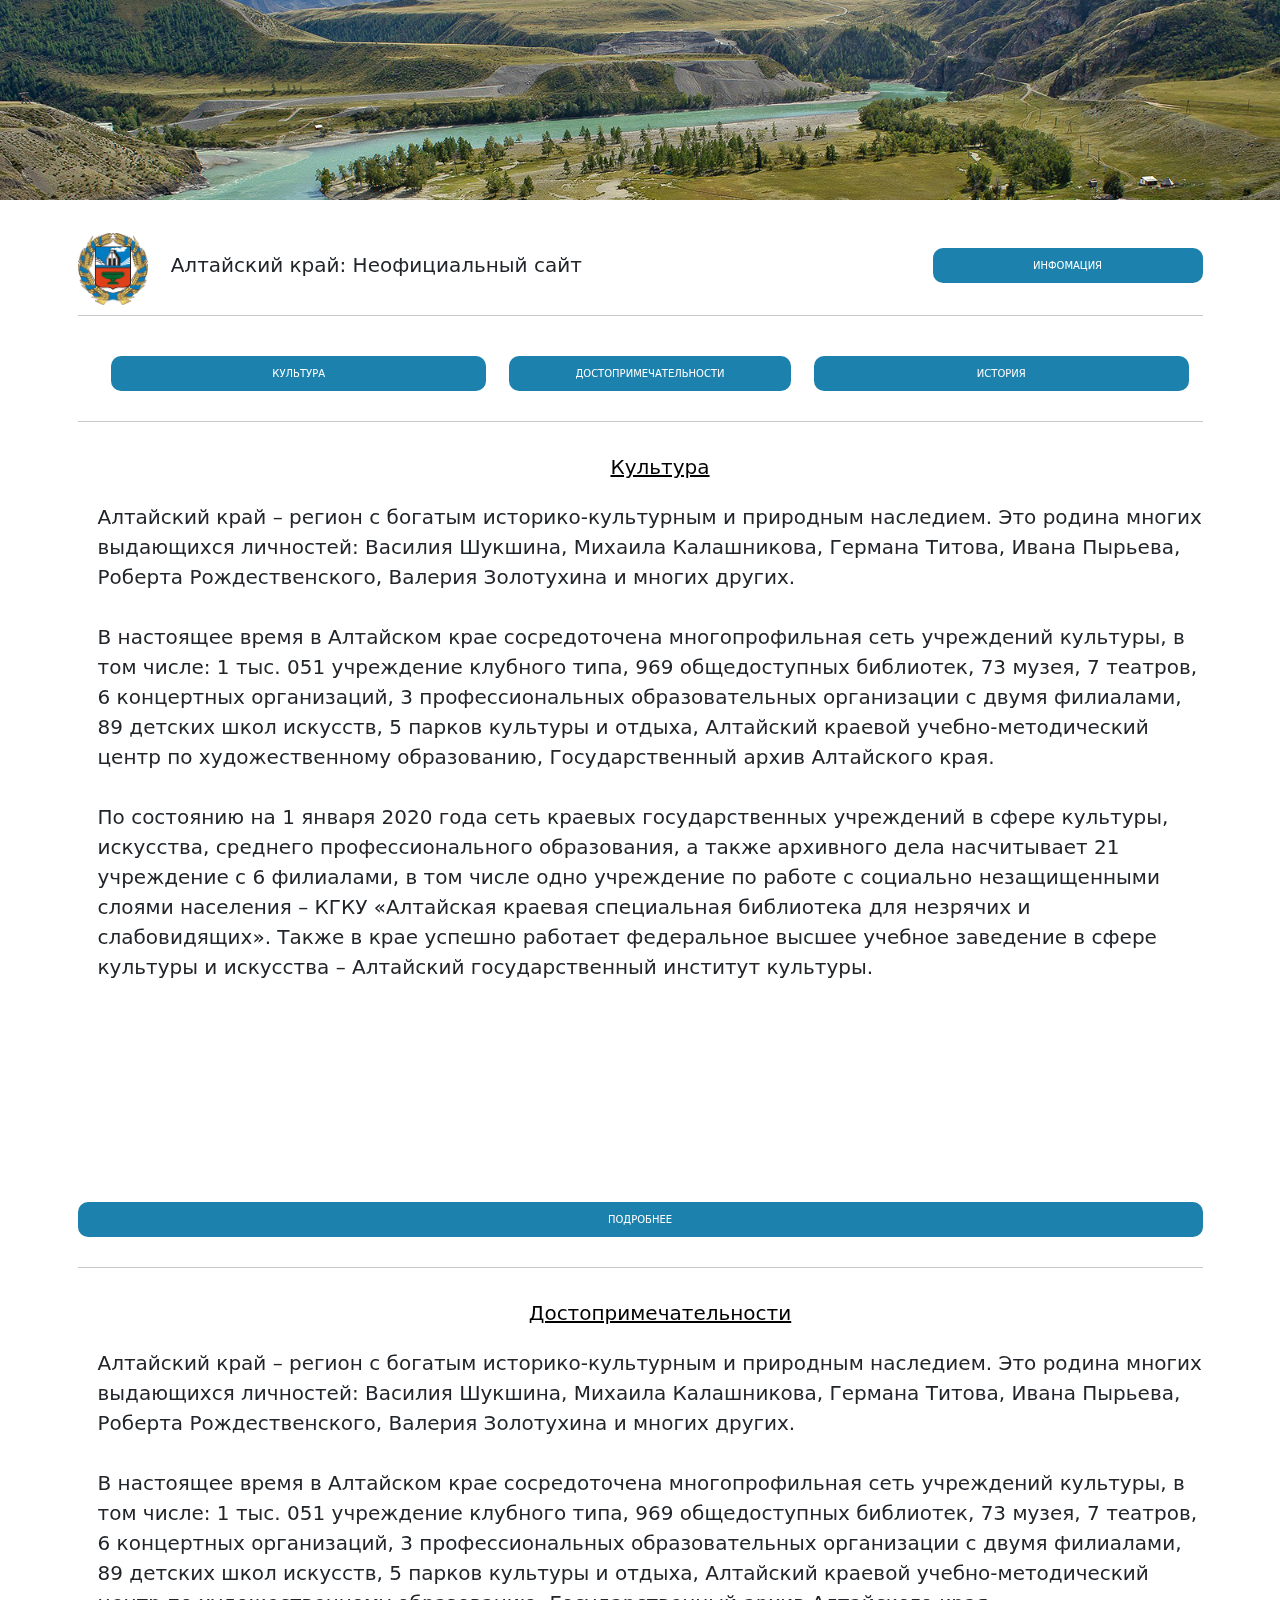
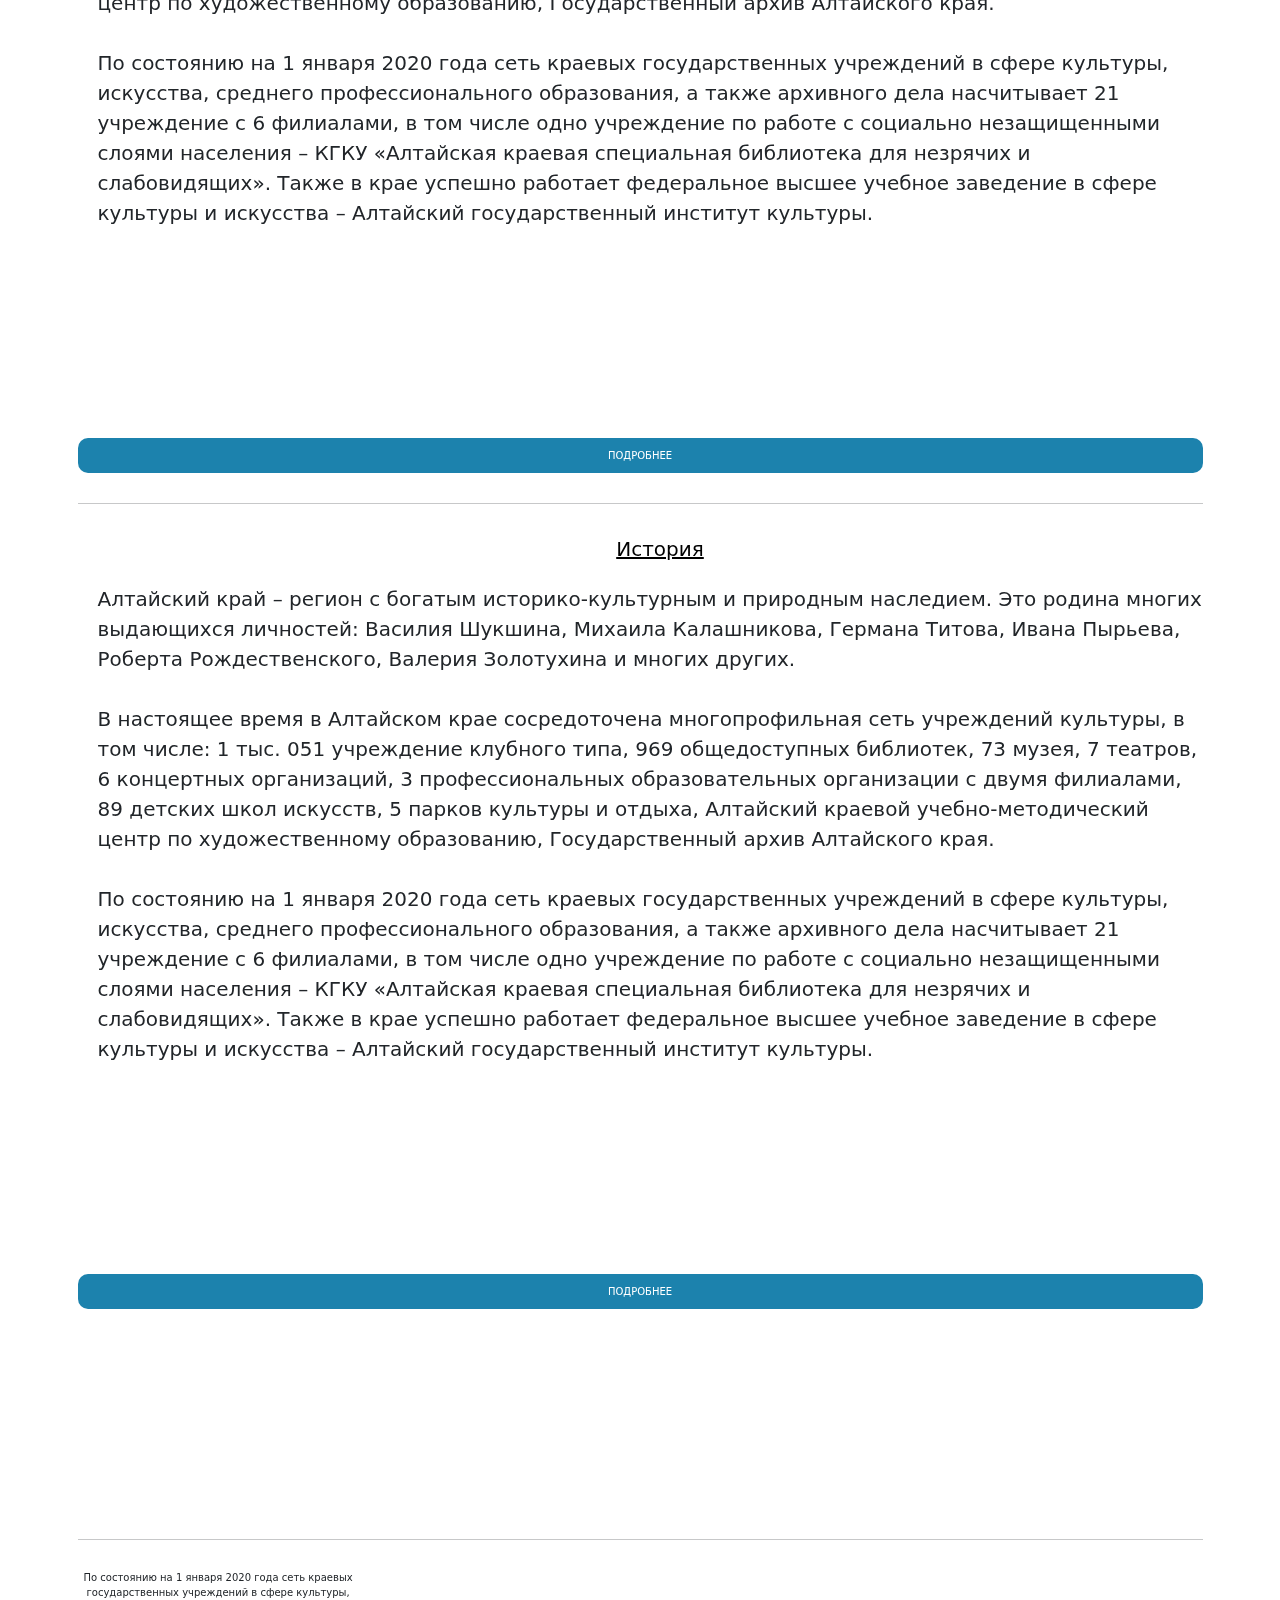
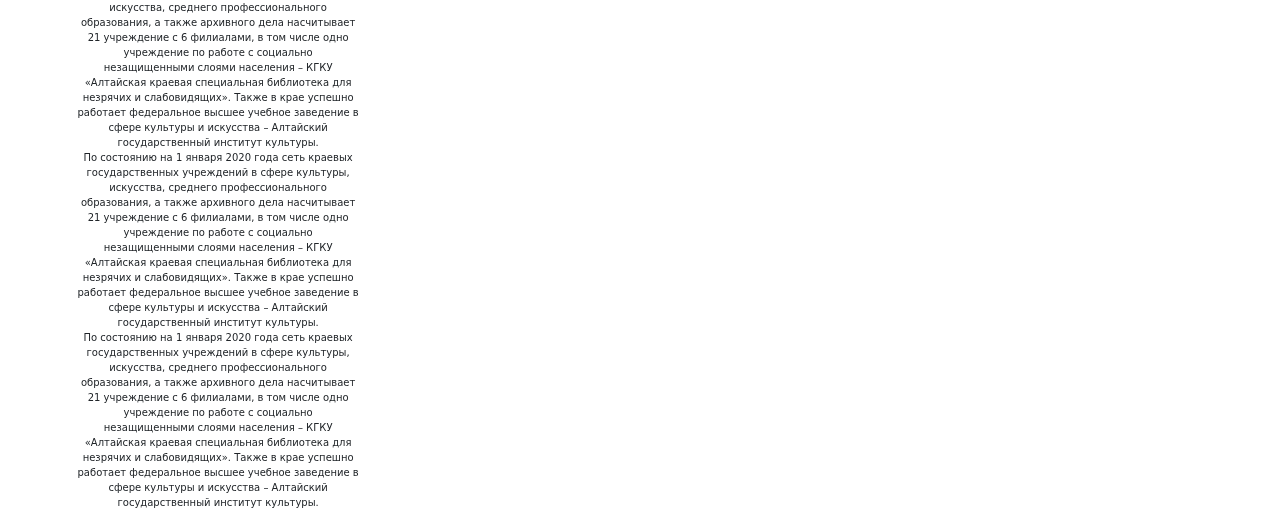
==== src/index.html @ 2a6bcca7 "first" ====
<!DOCTYPE html>
<html lang="en">
<head>
	<meta charset="UTF-8">
	<title>kovalenko-k</title>
	<link rel="stylesheet" href="css/bootstrap.css">
	<link rel="stylesheet" href="css/main.css">
	<script src="https://ajax.googleapis.com/ajax/libs/jquery/1.12.4/jquery.min.js"></script>
	<script src="js/parallax.min.js"></script>
</head>
<body>
	
	<section id="title" class="parallax-window ignore" data-parallax="scroll" data-image-src="img/sh.jpg"></section>
	<!-- <img id="title" class="ignore" src="img/sh.jpg" alt=""> -->
	<main>
		<div class="container" >
				<div class="header">
					<div class="row">
						<div class="col-md-9">
								<img class="logo" src="img/logo-a.png" alt="logo-a">
								<div class="text-title"> Алтайский край: Неофициальный сайт</div>
						</div>
						
						<div class="col-md-3">
							<div class="wrap">
								<div class="wrap-block">
									<a href="#inf"  class="btn button">
										Инфомация
									</a>
								</div>
							</div>
						</div>

					</div>
					<hr class="mrt1">
					<div class="first-block-btns">
						<div class="row">
							<div class="mrt2 text-center col-lg-12">
								<a href="#part1" class="btn button-block col-lg-4">Культура</a>
								<a href="#part2" class="btn button-block col-lg-3">Достопримечательности </a>
								<a href="#part3" class="btn button-block col-lg-4">История</a>
							</div>
						</div>
					</div>
					<hr class="mrt2">
					<div class="kultura">
						<a class="text-title text-center col-lg-12 link" id="part1">Культура</a>
						<div class="text-title">
							Алтайский край – регион с богатым историко-культурным и природным наследием. Это родина многих выдающихся личностей: Василия Шукшина, Михаила Калашникова, Германа Титова, Ивана Пырьева, Роберта Рождественского, Валерия Золотухина и многих других. <br><br>

							В настоящее время в Алтайском крае сосредоточена многопрофильная сеть учреждений культуры, в том числе: 1 тыс. 051 учреждение клубного типа, 969 общедоступных библиотек, 73 музея, 7 театров, 6 концертных организаций, 3 профессиональных образовательных организации с двумя филиалами, 89 детских школ искусств, 5 парков культуры и отдыха, Алтайский краевой учебно-методический центр по художественному образованию, Государственный архив Алтайского края.<br><br>

							По состоянию на 1 января 2020 года сеть краевых государственных учреждений в сфере культуры, искусства, среднего профессионального образования, а также архивного дела насчитывает 21 учреждение с 6 филиалами, в том числе одно учреждение по работе с социально незащищенными слоями населения – КГКУ «Алтайская краевая специальная библиотека для незрячих и слабовидящих». Также в крае успешно работает федеральное высшее учебное заведение в сфере культуры и искусства – Алтайский государственный институт культуры.
						</div>
					</div>
					<section class="mrt1 parallax-window ignore" data-parallax="scroll" data-image-src="img/kult.jpg"></section>
					<a href="#inf" class="btn button mrt1">Подробнее</a>
					<hr class="mrt2">
					<div class="kultura">
						<a href="#title" class="text-title text-center col-lg-12 link" id="part2">Достопримечательности </a>
						<div class="text-title">
							Алтайский край – регион с богатым историко-культурным и природным наследием. Это родина многих выдающихся личностей: Василия Шукшина, Михаила Калашникова, Германа Титова, Ивана Пырьева, Роберта Рождественского, Валерия Золотухина и многих других. <br><br>

							В настоящее время в Алтайском крае сосредоточена многопрофильная сеть учреждений культуры, в том числе: 1 тыс. 051 учреждение клубного типа, 969 общедоступных библиотек, 73 музея, 7 театров, 6 концертных организаций, 3 профессиональных образовательных организации с двумя филиалами, 89 детских школ искусств, 5 парков культуры и отдыха, Алтайский краевой учебно-методический центр по художественному образованию, Государственный архив Алтайского края.<br><br>

							По состоянию на 1 января 2020 года сеть краевых государственных учреждений в сфере культуры, искусства, среднего профессионального образования, а также архивного дела насчитывает 21 учреждение с 6 филиалами, в том числе одно учреждение по работе с социально незащищенными слоями населения – КГКУ «Алтайская краевая специальная библиотека для незрячих и слабовидящих». Также в крае успешно работает федеральное высшее учебное заведение в сфере культуры и искусства – Алтайский государственный институт культуры.
						</div>
					</div>
					<section class="parallax-window ignore" data-parallax="scroll" data-image-src="img/dost.jpg"></section>
					<a href="#inf" class="btn button mrt1">Подробнее</a>
					<hr class="mrt2">
					<div class="history">
						<a href="#title" class="text-title text-center col-lg-12 link" id="part3">История</a>
						<div class="text-title">
							Алтайский край – регион с богатым историко-культурным и природным наследием. Это родина многих выдающихся личностей: Василия Шукшина, Михаила Калашникова, Германа Титова, Ивана Пырьева, Роберта Рождественского, Валерия Золотухина и многих других. <br><br>

							В настоящее время в Алтайском крае сосредоточена многопрофильная сеть учреждений культуры, в том числе: 1 тыс. 051 учреждение клубного типа, 969 общедоступных библиотек, 73 музея, 7 театров, 6 концертных организаций, 3 профессиональных образовательных организации с двумя филиалами, 89 детских школ искусств, 5 парков культуры и отдыха, Алтайский краевой учебно-методический центр по художественному образованию, Государственный архив Алтайского края.<br><br>

							По состоянию на 1 января 2020 года сеть краевых государственных учреждений в сфере культуры, искусства, среднего профессионального образования, а также архивного дела насчитывает 21 учреждение с 6 филиалами, в том числе одно учреждение по работе с социально незащищенными слоями населения – КГКУ «Алтайская краевая специальная библиотека для незрячих и слабовидящих». Также в крае успешно работает федеральное высшее учебное заведение в сфере культуры и искусства – Алтайский государственный институт культуры.
						</div>
					</div>
					<section class="parallax-window ignore" data-parallax="scroll" data-image-src="img/hist.jpg"></section>
					<a href="#inf" class="btn button mrt1">Подробнее</a>
					<section class="white"></section>
					<hr class="mrt2" id="inf">

					<div class="mrt2 text-center">
						<div class="inf col-lg-3">По состоянию на 1 января 2020 года сеть краевых государственных учреждений в сфере культуры, искусства, среднего профессионального образования, а также архивного дела насчитывает 21 учреждение с 6 филиалами, в том числе одно учреждение по работе с социально незащищенными слоями населения – КГКУ «Алтайская краевая специальная библиотека для незрячих и слабовидящих». Также в крае успешно работает федеральное высшее учебное заведение в сфере культуры и искусства – Алтайский государственный институт культуры.</div>
						<div class="inf col-lg-3">По состоянию на 1 января 2020 года сеть краевых государственных учреждений в сфере культуры, искусства, среднего профессионального образования, а также архивного дела насчитывает 21 учреждение с 6 филиалами, в том числе одно учреждение по работе с социально незащищенными слоями населения – КГКУ «Алтайская краевая специальная библиотека для незрячих и слабовидящих». Также в крае успешно работает федеральное высшее учебное заведение в сфере культуры и искусства – Алтайский государственный институт культуры.</div>
						<div class="inf col-lg-3">По состоянию на 1 января 2020 года сеть краевых государственных учреждений в сфере культуры, искусства, среднего профессионального образования, а также архивного дела насчитывает 21 учреждение с 6 филиалами, в том числе одно учреждение по работе с социально незащищенными слоями населения – КГКУ «Алтайская краевая специальная библиотека для незрячих и слабовидящих». Также в крае успешно работает федеральное высшее учебное заведение в сфере культуры и искусства – Алтайский государственный институт культуры.</div>
					</div>
				</div>
		</div>

	</main>
</body>
</html>
---- src/css/main.css ----
html{font-size:10px}section{width:100vh;padding:10rem 0}main{padding:3rem 0}.header{height:7rem}.wrap{display:table;width:100%;height:7rem}.wrap-block{display:table-cell;vertical-align:middle}.mrt1{margin-top:1rem}.mrt2{margin-top:3rem}.ignore{width:100%;height:100%}.block-1{padding-top:2rem}.logo{width:7rem}.prlx{border-radius:1rem;border:none}.text-title{display:inline-block;font-size:2rem;margin-left:2rem;margin-top:2rem}.button{width:100%;font-size:1rem;background-color:#1c82ad;color:#fff;padding:1rem 3rem;border-radius:1rem;border:none;text-transform:uppercase}.button-block{margin-left:2rem;font-size:1rem;background-color:#1c82ad;color:#fff;padding:1rem 3rem;border-radius:1rem;border:none;text-transform:uppercase}.link{color:#000}
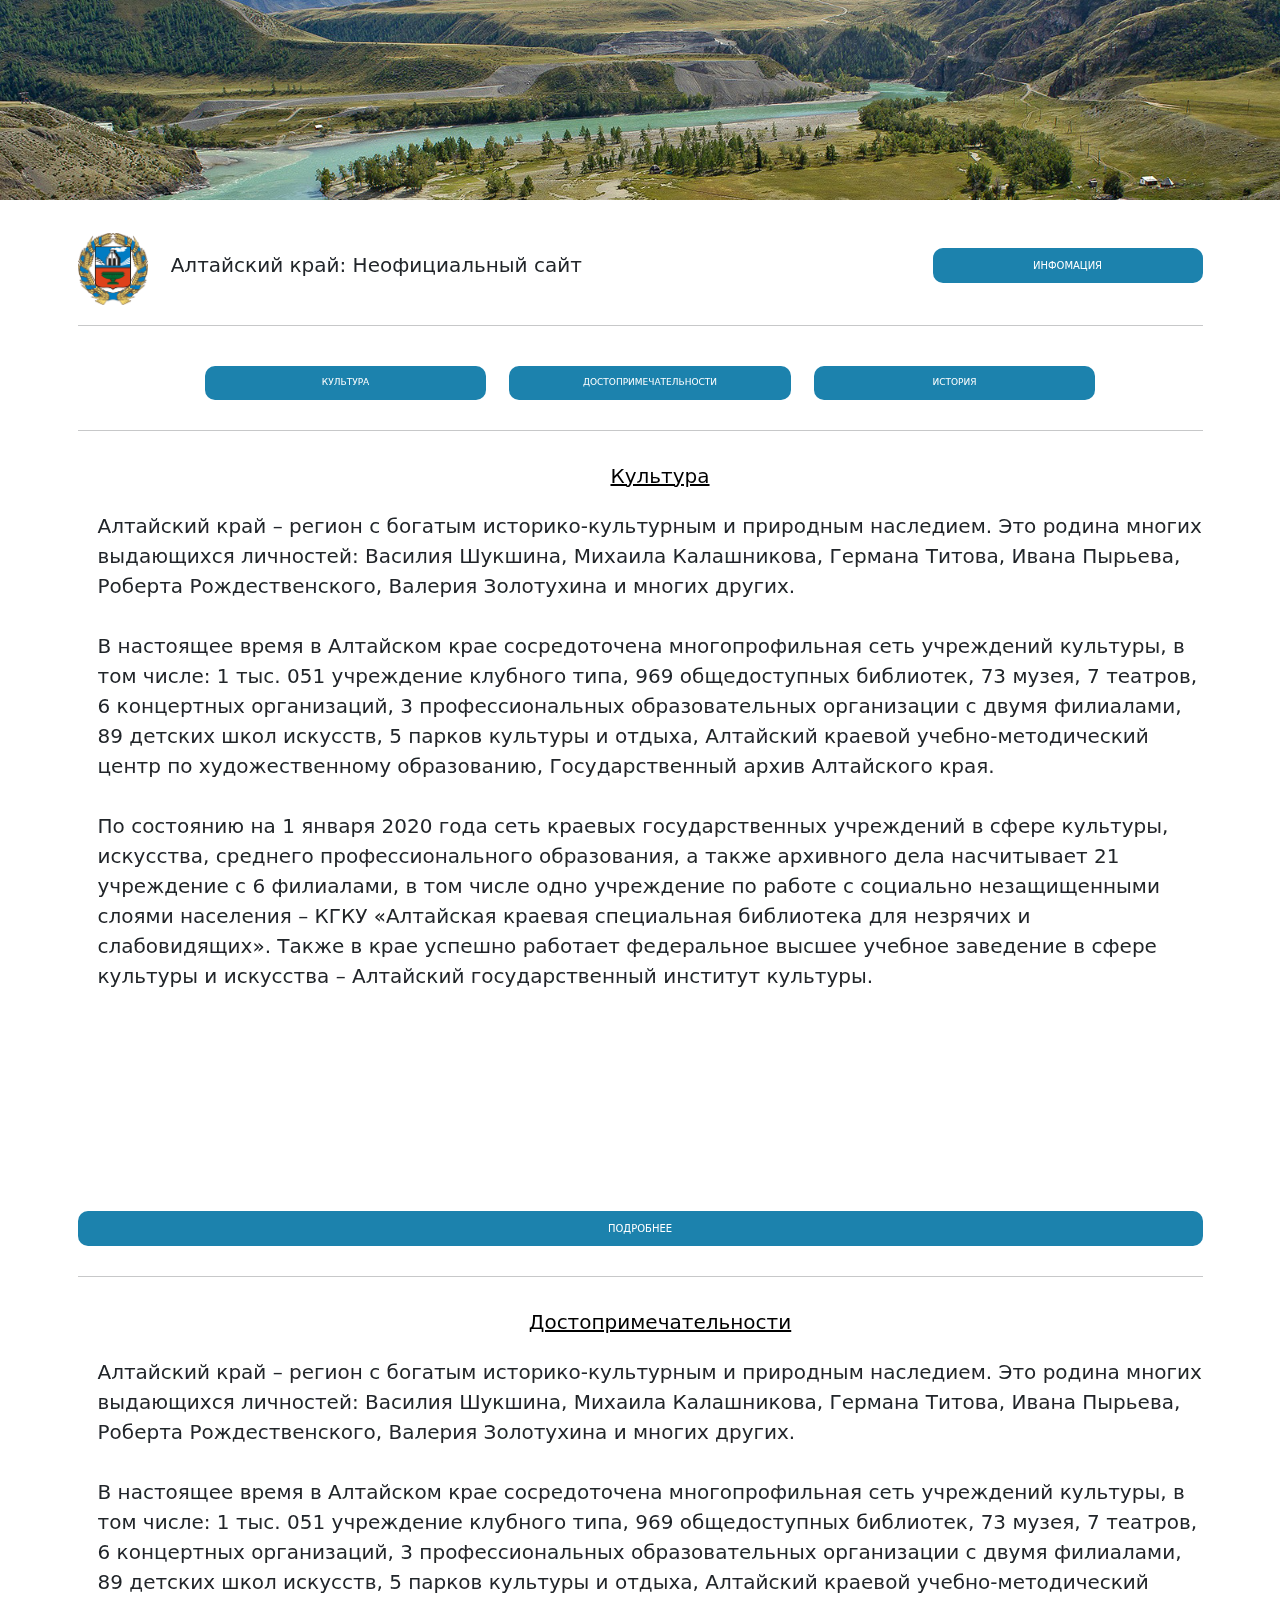
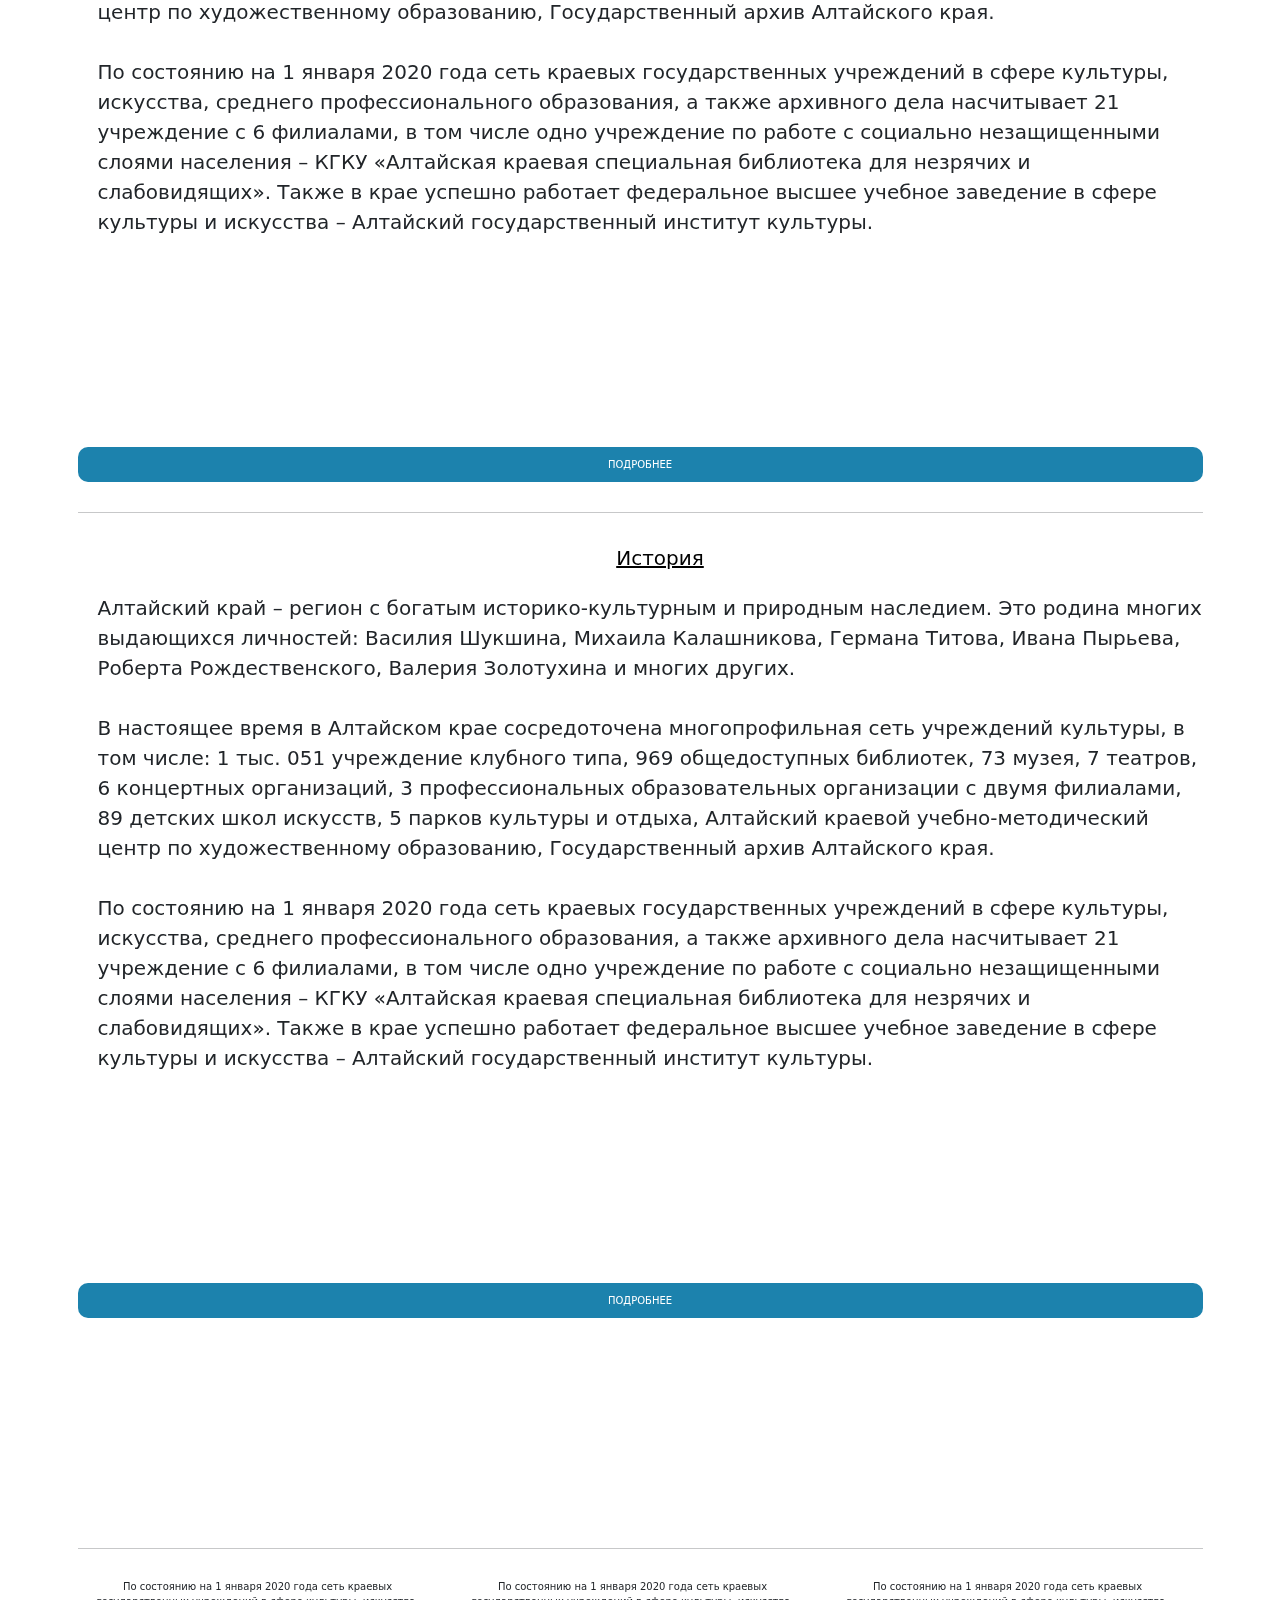
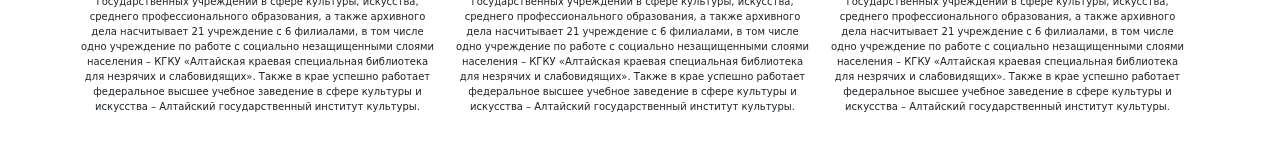
==== commit 4dbcd7c4: "first" ====
--- a/src/index.html
+++ b/src/index.html
@@ -9,8 +9,8 @@
 	<script src="js/parallax.min.js"></script>
 </head>
 <body>
-	
-	<section id="title" class="parallax-window ignore" data-parallax="scroll" data-image-src="img/sh.jpg"></section>
+
+<section id="title" class="parallax-window ignore" data-parallax="scroll" data-image-src="img/sh.jpg"></section>
 	<!-- <img id="title" class="ignore" src="img/sh.jpg" alt=""> -->
 	<main>
 		<div class="container" >
@@ -20,7 +20,7 @@
 								<img class="logo" src="img/logo-a.png" alt="logo-a">
 								<div class="text-title"> Алтайский край: Неофициальный сайт</div>
 						</div>
-						
+
 						<div class="col-md-3">
 							<div class="wrap">
 								<div class="wrap-block">
@@ -30,68 +30,73 @@
 								</div>
 							</div>
 						</div>
+                    </div>
+                </div>
 
-					</div>
-					<hr class="mrt1">
-					<div class="first-block-btns">
-						<div class="row">
-							<div class="mrt2 text-center col-lg-12">
-								<a href="#part1" class="btn button-block col-lg-4">Культура</a>
-								<a href="#part2" class="btn button-block col-lg-3">Достопримечательности </a>
-								<a href="#part3" class="btn button-block col-lg-4">История</a>
-							</div>
-						</div>
-					</div>
-					<hr class="mrt2">
-					<div class="kultura">
-						<a class="text-title text-center col-lg-12 link" id="part1">Культура</a>
-						<div class="text-title">
-							Алтайский край – регион с богатым историко-культурным и природным наследием. Это родина многих выдающихся личностей: Василия Шукшина, Михаила Калашникова, Германа Титова, Ивана Пырьева, Роберта Рождественского, Валерия Золотухина и многих других. <br><br>
+            <div class="content">
+                <br>
+                <hr >
+                <div class="first-block-btns">
+                    <div class="row">
+                        <div class="mrt2 text-center col-lg-12">
 
-							В настоящее время в Алтайском крае сосредоточена многопрофильная сеть учреждений культуры, в том числе: 1 тыс. 051 учреждение клубного типа, 969 общедоступных библиотек, 73 музея, 7 театров, 6 концертных организаций, 3 профессиональных образовательных организации с двумя филиалами, 89 детских школ искусств, 5 парков культуры и отдыха, Алтайский краевой учебно-методический центр по художественному образованию, Государственный архив Алтайского края.<br><br>
+                            <a href="#part1" class="btn button-block col-lg-3">Культура</a>
 
-							По состоянию на 1 января 2020 года сеть краевых государственных учреждений в сфере культуры, искусства, среднего профессионального образования, а также архивного дела насчитывает 21 учреждение с 6 филиалами, в том числе одно учреждение по работе с социально незащищенными слоями населения – КГКУ «Алтайская краевая специальная библиотека для незрячих и слабовидящих». Также в крае успешно работает федеральное высшее учебное заведение в сфере культуры и искусства – Алтайский государственный институт культуры.
-						</div>
-					</div>
-					<section class="mrt1 parallax-window ignore" data-parallax="scroll" data-image-src="img/kult.jpg"></section>
-					<a href="#inf" class="btn button mrt1">Подробнее</a>
-					<hr class="mrt2">
-					<div class="kultura">
-						<a href="#title" class="text-title text-center col-lg-12 link" id="part2">Достопримечательности </a>
-						<div class="text-title">
-							Алтайский край – регион с богатым историко-культурным и природным наследием. Это родина многих выдающихся личностей: Василия Шукшина, Михаила Калашникова, Германа Титова, Ивана Пырьева, Роберта Рождественского, Валерия Золотухина и многих других. <br><br>
+                            <a href="#part2" class="btn button-block col-lg-3">Достопримечательности</a>
 
-							В настоящее время в Алтайском крае сосредоточена многопрофильная сеть учреждений культуры, в том числе: 1 тыс. 051 учреждение клубного типа, 969 общедоступных библиотек, 73 музея, 7 театров, 6 концертных организаций, 3 профессиональных образовательных организации с двумя филиалами, 89 детских школ искусств, 5 парков культуры и отдыха, Алтайский краевой учебно-методический центр по художественному образованию, Государственный архив Алтайского края.<br><br>
+                            <a href="#part3" class="btn button-block col-lg-3">История</a>
+                        </div>
+                    </div>
+                </div>
+                <hr class="mrt2">
+                <div class="kultura">
+                    <a class="text-title text-center col-lg-12 link" id="part1">Культура</a>
+                    <div class="text-title">
+                        Алтайский край – регион с богатым историко-культурным и природным наследием. Это родина многих выдающихся личностей: Василия Шукшина, Михаила Калашникова, Германа Титова, Ивана Пырьева, Роберта Рождественского, Валерия Золотухина и многих других. <br><br>
 
-							По состоянию на 1 января 2020 года сеть краевых государственных учреждений в сфере культуры, искусства, среднего профессионального образования, а также архивного дела насчитывает 21 учреждение с 6 филиалами, в том числе одно учреждение по работе с социально незащищенными слоями населения – КГКУ «Алтайская краевая специальная библиотека для незрячих и слабовидящих». Также в крае успешно работает федеральное высшее учебное заведение в сфере культуры и искусства – Алтайский государственный институт культуры.
-						</div>
-					</div>
-					<section class="parallax-window ignore" data-parallax="scroll" data-image-src="img/dost.jpg"></section>
-					<a href="#inf" class="btn button mrt1">Подробнее</a>
-					<hr class="mrt2">
-					<div class="history">
-						<a href="#title" class="text-title text-center col-lg-12 link" id="part3">История</a>
-						<div class="text-title">
-							Алтайский край – регион с богатым историко-культурным и природным наследием. Это родина многих выдающихся личностей: Василия Шукшина, Михаила Калашникова, Германа Титова, Ивана Пырьева, Роберта Рождественского, Валерия Золотухина и многих других. <br><br>
+                        В настоящее время в Алтайском крае сосредоточена многопрофильная сеть учреждений культуры, в том числе: 1 тыс. 051 учреждение клубного типа, 969 общедоступных библиотек, 73 музея, 7 театров, 6 концертных организаций, 3 профессиональных образовательных организации с двумя филиалами, 89 детских школ искусств, 5 парков культуры и отдыха, Алтайский краевой учебно-методический центр по художественному образованию, Государственный архив Алтайского края.<br><br>
 
-							В настоящее время в Алтайском крае сосредоточена многопрофильная сеть учреждений культуры, в том числе: 1 тыс. 051 учреждение клубного типа, 969 общедоступных библиотек, 73 музея, 7 театров, 6 концертных организаций, 3 профессиональных образовательных организации с двумя филиалами, 89 детских школ искусств, 5 парков культуры и отдыха, Алтайский краевой учебно-методический центр по художественному образованию, Государственный архив Алтайского края.<br><br>
+                        По состоянию на 1 января 2020 года сеть краевых государственных учреждений в сфере культуры, искусства, среднего профессионального образования, а также архивного дела насчитывает 21 учреждение с 6 филиалами, в том числе одно учреждение по работе с социально незащищенными слоями населения – КГКУ «Алтайская краевая специальная библиотека для незрячих и слабовидящих». Также в крае успешно работает федеральное высшее учебное заведение в сфере культуры и искусства – Алтайский государственный институт культуры.
+                    </div>
+                </div>
+                <section class="mrt1 parallax-window ignore" data-parallax="scroll" data-image-src="img/kult.jpg"></section>
+                <a href="kult.html" class="btn button mrt1">Подробнее</a>
+                <hr class="mrt2">
+                <div class="kultura">
+                    <a href="#title" class="text-title text-center col-lg-12 link" id="part2">Достопримечательности </a>
+                    <div class="text-title">
+                        Алтайский край – регион с богатым историко-культурным и природным наследием. Это родина многих выдающихся личностей: Василия Шукшина, Михаила Калашникова, Германа Титова, Ивана Пырьева, Роберта Рождественского, Валерия Золотухина и многих других. <br><br>
 
-							По состоянию на 1 января 2020 года сеть краевых государственных учреждений в сфере культуры, искусства, среднего профессионального образования, а также архивного дела насчитывает 21 учреждение с 6 филиалами, в том числе одно учреждение по работе с социально незащищенными слоями населения – КГКУ «Алтайская краевая специальная библиотека для незрячих и слабовидящих». Также в крае успешно работает федеральное высшее учебное заведение в сфере культуры и искусства – Алтайский государственный институт культуры.
-						</div>
-					</div>
-					<section class="parallax-window ignore" data-parallax="scroll" data-image-src="img/hist.jpg"></section>
-					<a href="#inf" class="btn button mrt1">Подробнее</a>
-					<section class="white"></section>
-					<hr class="mrt2" id="inf">
+                        В настоящее время в Алтайском крае сосредоточена многопрофильная сеть учреждений культуры, в том числе: 1 тыс. 051 учреждение клубного типа, 969 общедоступных библиотек, 73 музея, 7 театров, 6 концертных организаций, 3 профессиональных образовательных организации с двумя филиалами, 89 детских школ искусств, 5 парков культуры и отдыха, Алтайский краевой учебно-методический центр по художественному образованию, Государственный архив Алтайского края.<br><br>
 
-					<div class="mrt2 text-center">
-						<div class="inf col-lg-3">По состоянию на 1 января 2020 года сеть краевых государственных учреждений в сфере культуры, искусства, среднего профессионального образования, а также архивного дела насчитывает 21 учреждение с 6 филиалами, в том числе одно учреждение по работе с социально незащищенными слоями населения – КГКУ «Алтайская краевая специальная библиотека для незрячих и слабовидящих». Также в крае успешно работает федеральное высшее учебное заведение в сфере культуры и искусства – Алтайский государственный институт культуры.</div>
-						<div class="inf col-lg-3">По состоянию на 1 января 2020 года сеть краевых государственных учреждений в сфере культуры, искусства, среднего профессионального образования, а также архивного дела насчитывает 21 учреждение с 6 филиалами, в том числе одно учреждение по работе с социально незащищенными слоями населения – КГКУ «Алтайская краевая специальная библиотека для незрячих и слабовидящих». Также в крае успешно работает федеральное высшее учебное заведение в сфере культуры и искусства – Алтайский государственный институт культуры.</div>
-						<div class="inf col-lg-3">По состоянию на 1 января 2020 года сеть краевых государственных учреждений в сфере культуры, искусства, среднего профессионального образования, а также архивного дела насчитывает 21 учреждение с 6 филиалами, в том числе одно учреждение по работе с социально незащищенными слоями населения – КГКУ «Алтайская краевая специальная библиотека для незрячих и слабовидящих». Также в крае успешно работает федеральное высшее учебное заведение в сфере культуры и искусства – Алтайский государственный институт культуры.</div>
-					</div>
-				</div>
-		</div>
+                        По состоянию на 1 января 2020 года сеть краевых государственных учреждений в сфере культуры, искусства, среднего профессионального образования, а также архивного дела насчитывает 21 учреждение с 6 филиалами, в том числе одно учреждение по работе с социально незащищенными слоями населения – КГКУ «Алтайская краевая специальная библиотека для незрячих и слабовидящих». Также в крае успешно работает федеральное высшее учебное заведение в сфере культуры и искусства – Алтайский государственный институт культуры.
+                    </div>
+                </div>
+                <section class="parallax-window ignore" data-parallax="scroll" data-image-src="img/dost.jpg"></section>
+                <a href="dost.html" class="btn button mrt1">Подробнее</a>
+                <hr class="mrt2">
+                <div class="history">
+                    <a href="#title" class="text-title text-center col-lg-12 link" id="part3">История</a>
+                    <div class="text-title">
+                        Алтайский край – регион с богатым историко-культурным и природным наследием. Это родина многих выдающихся личностей: Василия Шукшина, Михаила Калашникова, Германа Титова, Ивана Пырьева, Роберта Рождественского, Валерия Золотухина и многих других. <br><br>
 
+                        В настоящее время в Алтайском крае сосредоточена многопрофильная сеть учреждений культуры, в том числе: 1 тыс. 051 учреждение клубного типа, 969 общедоступных библиотек, 73 музея, 7 театров, 6 концертных организаций, 3 профессиональных образовательных организации с двумя филиалами, 89 детских школ искусств, 5 парков культуры и отдыха, Алтайский краевой учебно-методический центр по художественному образованию, Государственный архив Алтайского края.<br><br>
+
+                        По состоянию на 1 января 2020 года сеть краевых государственных учреждений в сфере культуры, искусства, среднего профессионального образования, а также архивного дела насчитывает 21 учреждение с 6 филиалами, в том числе одно учреждение по работе с социально незащищенными слоями населения – КГКУ «Алтайская краевая специальная библиотека для незрячих и слабовидящих». Также в крае успешно работает федеральное высшее учебное заведение в сфере культуры и искусства – Алтайский государственный институт культуры.
+                    </div>
+                </div>
+                <section class="parallax-window ignore" data-parallax="scroll" data-image-src="img/hist.jpg"></section>
+                <a href="hist.html" class="btn button mrt1">Подробнее</a>
+                <section class="white"></section>
+                <hr class="mrt2" id="inf" >
+                <div class="mrt2 row col-lg-12">
+                    <div class="infa col-lg-4 text-center">По состоянию на 1 января 2020 года сеть краевых государственных учреждений в сфере культуры, искусства, среднего профессионального образования, а также архивного дела насчитывает 21 учреждение с 6 филиалами, в том числе одно учреждение по работе с социально незащищенными слоями населения – КГКУ «Алтайская краевая специальная библиотека для незрячих и слабовидящих». Также в крае успешно работает федеральное высшее учебное заведение в сфере культуры и искусства – Алтайский государственный институт культуры.<br><br></div>
+                    <div class="infa col-lg-4 text-center">По состоянию на 1 января 2020 года сеть краевых государственных учреждений в сфере культуры, искусства, среднего профессионального образования, а также архивного дела насчитывает 21 учреждение с 6 филиалами, в том числе одно учреждение по работе с социально незащищенными слоями населения – КГКУ «Алтайская краевая специальная библиотека для незрячих и слабовидящих». Также в крае успешно работает федеральное высшее учебное заведение в сфере культуры и искусства – Алтайский государственный институт культуры. <br><br></div>
+                    <div class="infa col-lg-4 text-center">По состоянию на 1 января 2020 года сеть краевых государственных учреждений в сфере культуры, искусства, среднего профессионального образования, а также архивного дела насчитывает 21 учреждение с 6 филиалами, в том числе одно учреждение по работе с социально незащищенными слоями населения – КГКУ «Алтайская краевая специальная библиотека для незрячих и слабовидящих». Также в крае успешно работает федеральное высшее учебное заведение в сфере культуры и искусства – Алтайский государственный институт культуры.<br><br></div>
+                </div>
+            </div>
+            </div>
+        </div>
 	</main>
 </body>
-</html>+</html>
--- a/src/css/main.css
+++ b/src/css/main.css
@@ -1 +1,87 @@
-html{font-size:10px}section{width:100vh;padding:10rem 0}main{padding:3rem 0}.header{height:7rem}.wrap{display:table;width:100%;height:7rem}.wrap-block{display:table-cell;vertical-align:middle}.mrt1{margin-top:1rem}.mrt2{margin-top:3rem}.ignore{width:100%;height:100%}.block-1{padding-top:2rem}.logo{width:7rem}.prlx{border-radius:1rem;border:none}.text-title{display:inline-block;font-size:2rem;margin-left:2rem;margin-top:2rem}.button{width:100%;font-size:1rem;background-color:#1c82ad;color:#fff;padding:1rem 3rem;border-radius:1rem;border:none;text-transform:uppercase}.button-block{margin-left:2rem;font-size:1rem;background-color:#1c82ad;color:#fff;padding:1rem 3rem;border-radius:1rem;border:none;text-transform:uppercase}.link{color:#000}+/* colors */
+/* Basic settings */
+html {
+  font-size: 10px;
+}
+/* Typografy */
+section {
+  width: 100vh;
+  padding: 10rem 0;
+}
+/* main */
+main {
+  padding: 3rem 0;
+}
+.header {
+  height: 7rem;
+}
+.wrap {
+  display: table;
+  width: 100%;
+  height: 7rem;
+}
+.wrap-block {
+  display: table-cell;
+  vertical-align: middle;
+}
+.mrt1 {
+  margin-top: 1rem;
+}
+.mrt2 {
+  margin-top: 3rem;
+}
+.ignore {
+  width: 100%;
+  height: 100%;
+}
+.block-1 {
+  padding-top: 2rem;
+}
+.logo {
+  width: 7rem;
+}
+.prlx {
+  border-radius: 1rem;
+  border: none;
+}
+.text-title {
+  display: inline-block;
+  font-size: 2rem;
+  margin-left: 2rem;
+  margin-top: 2rem;
+}
+.button {
+  width: 100%;
+  font-size: 1rem;
+  background-color: #1c82ad;
+  color: #ffffff;
+  padding: 1rem 3rem;
+  border-radius: 1rem;
+  border: none;
+  text-transform: uppercase;
+}
+.button-block {
+  margin-left: 2rem;
+  font-size: 0.9rem;
+  background-color: #1c82ad;
+  color: #ffffff;
+  padding: 1rem 3rem;
+  border-radius: 1rem;
+  border: none;
+  text-transform: uppercase;
+}
+.link {
+  color: #000;
+}
+.size {
+  height: 1080px;
+}
+.infa {
+  border-radius: 1rem;
+  border: #0a53be;
+}
+.box {
+  background-color: rgba(0, 0, 0, 0.32);
+  height: 100%;
+  width: 100%;
+}
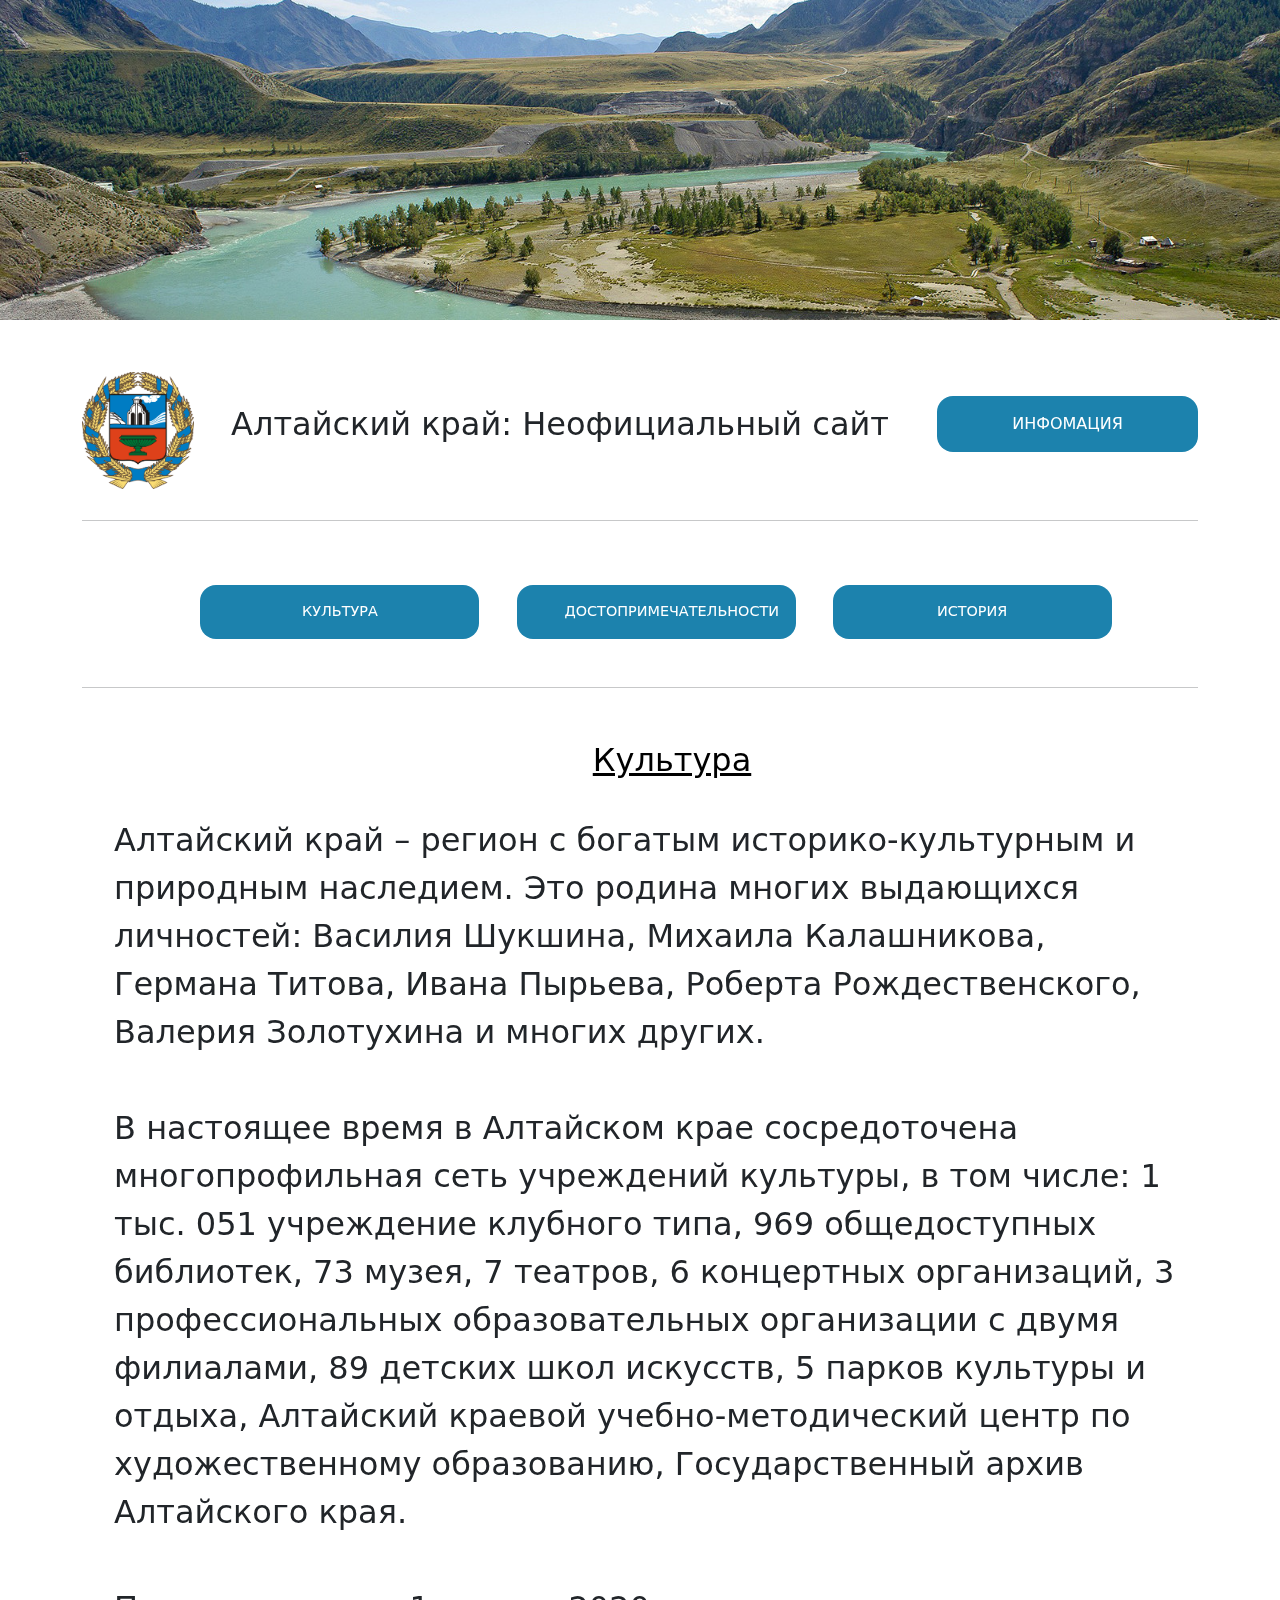
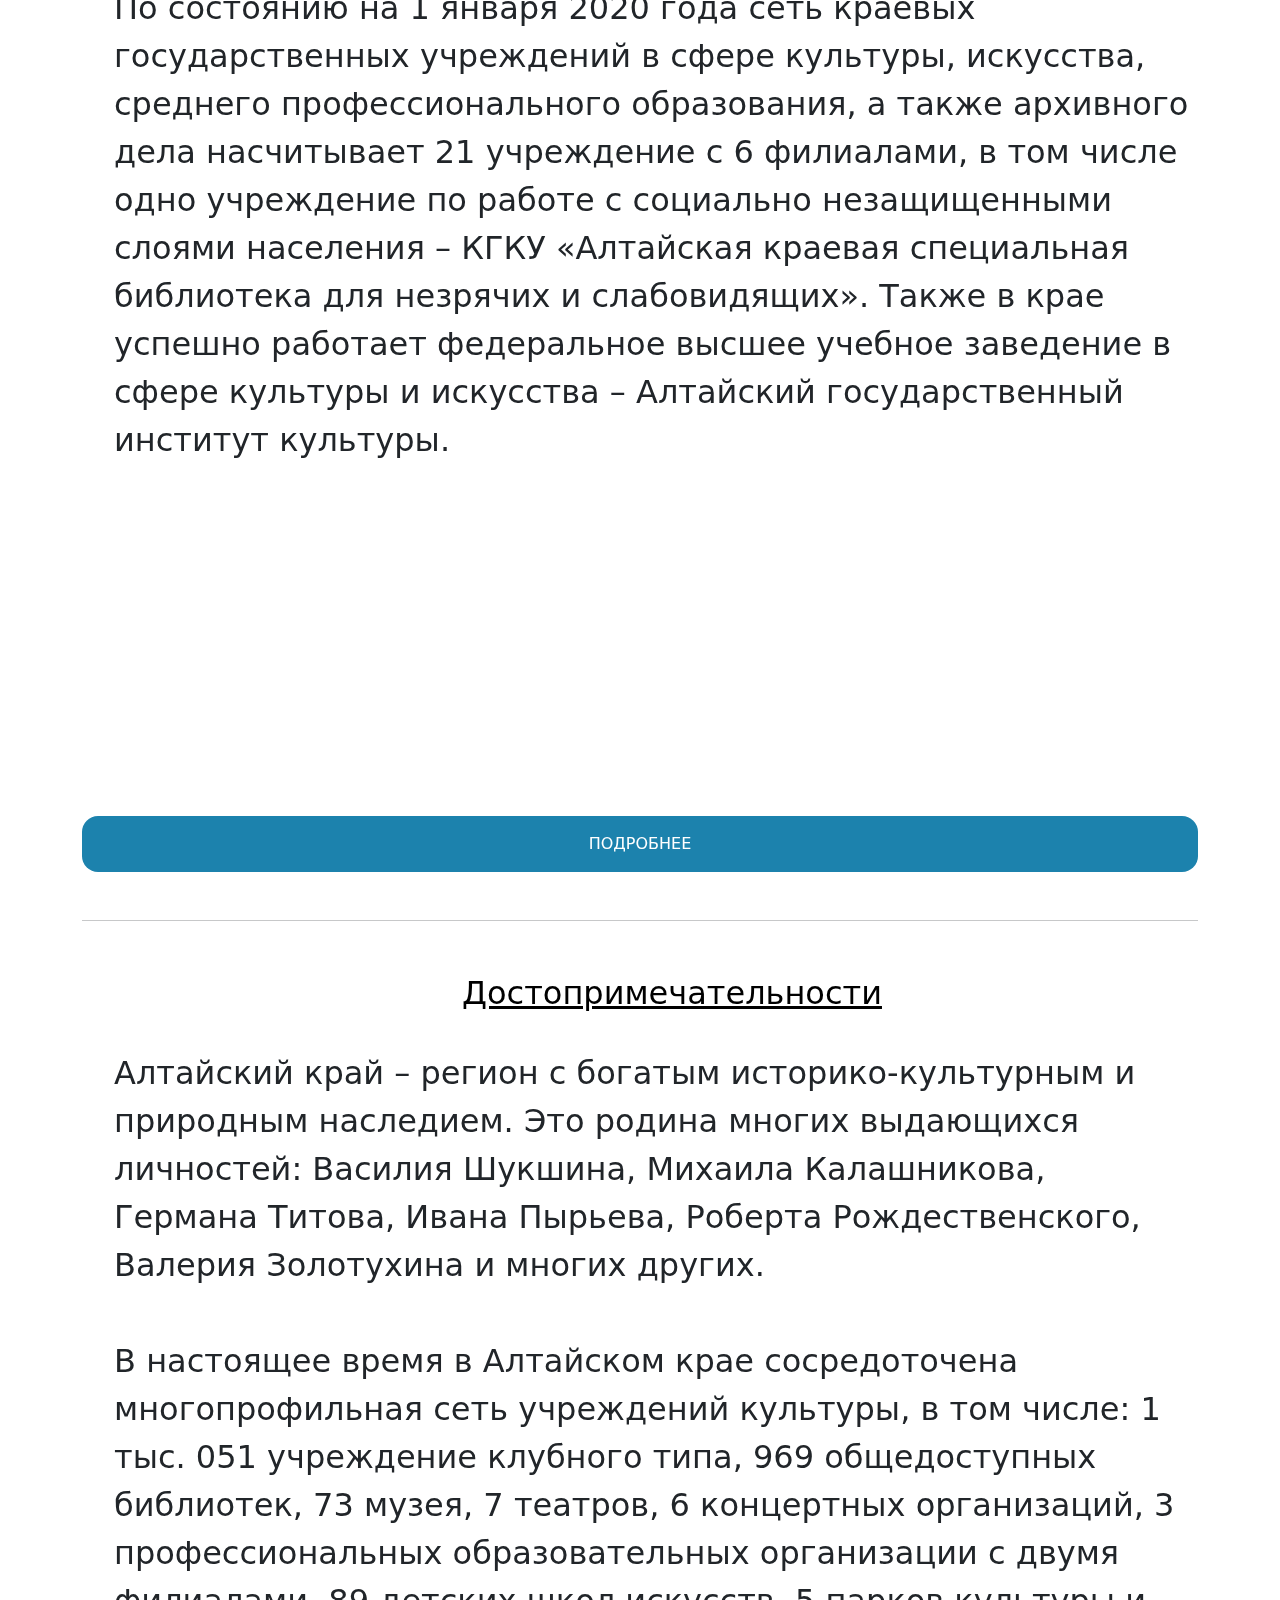
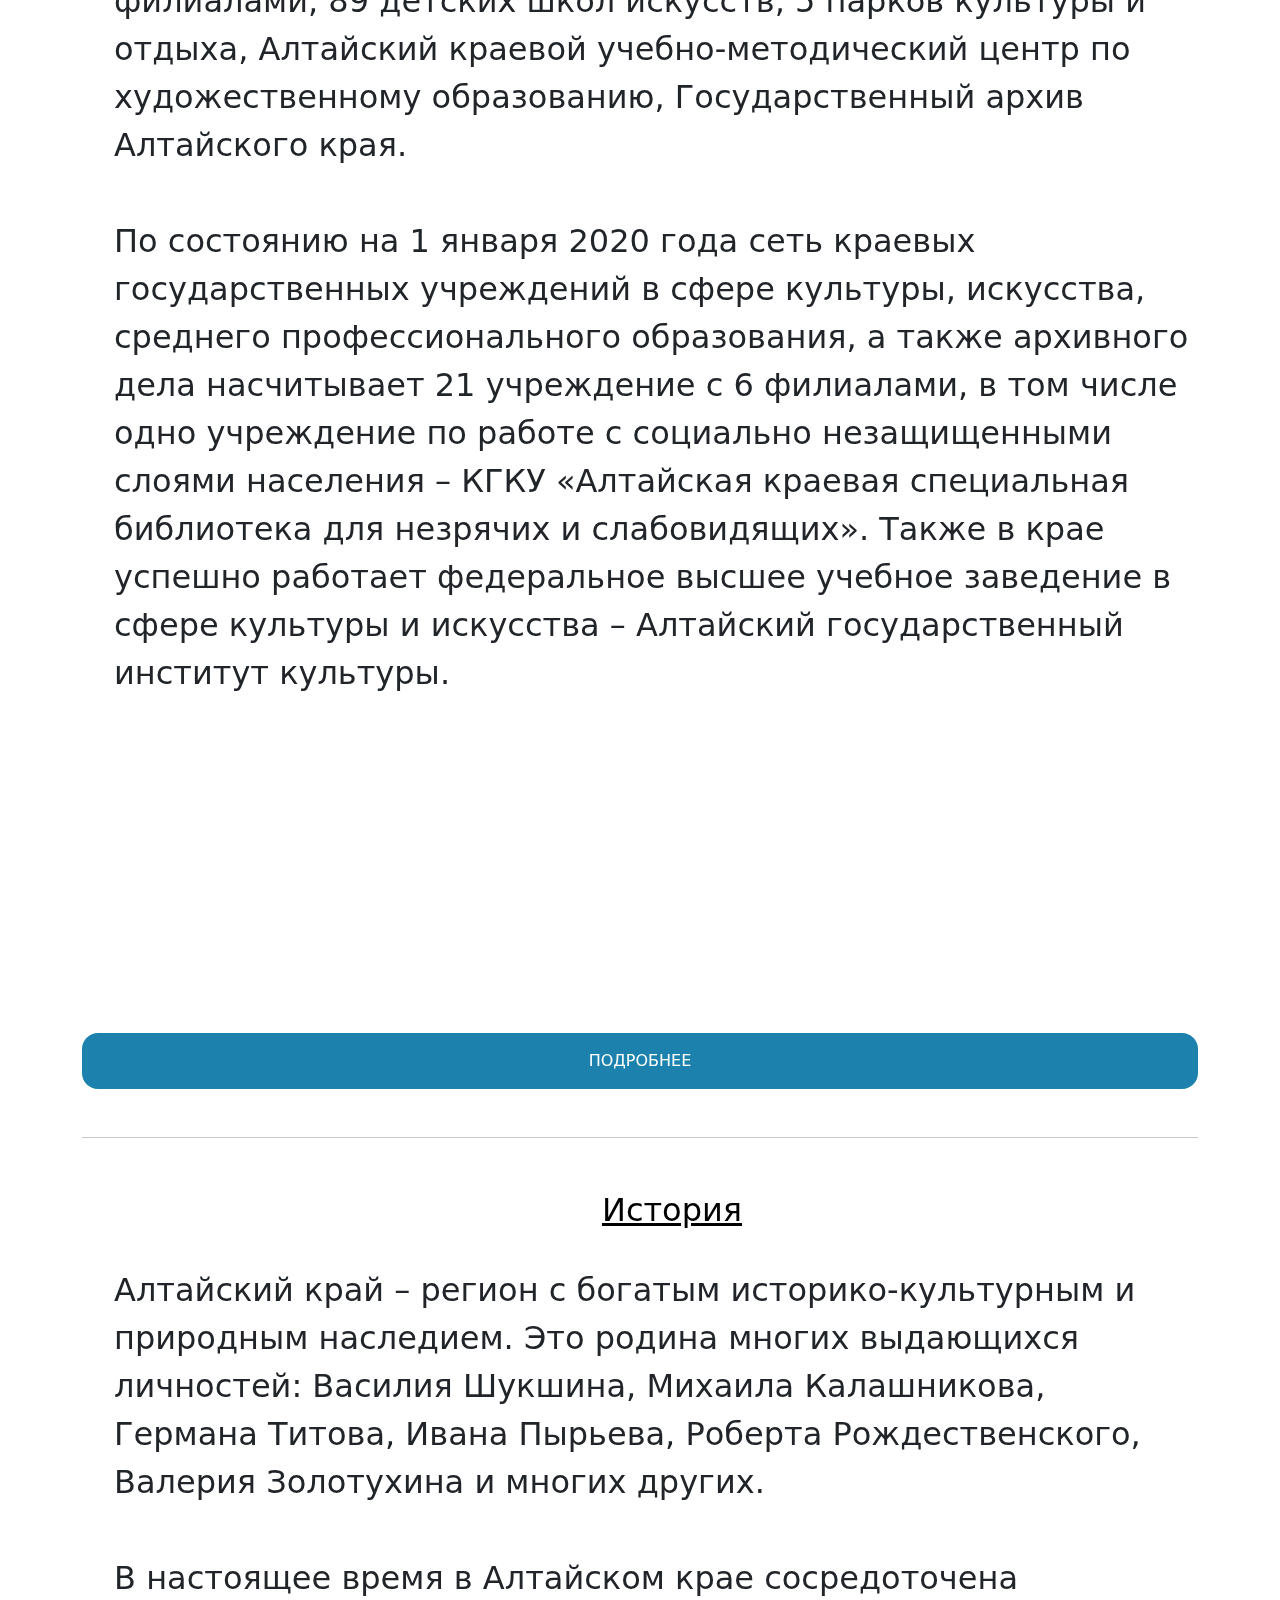
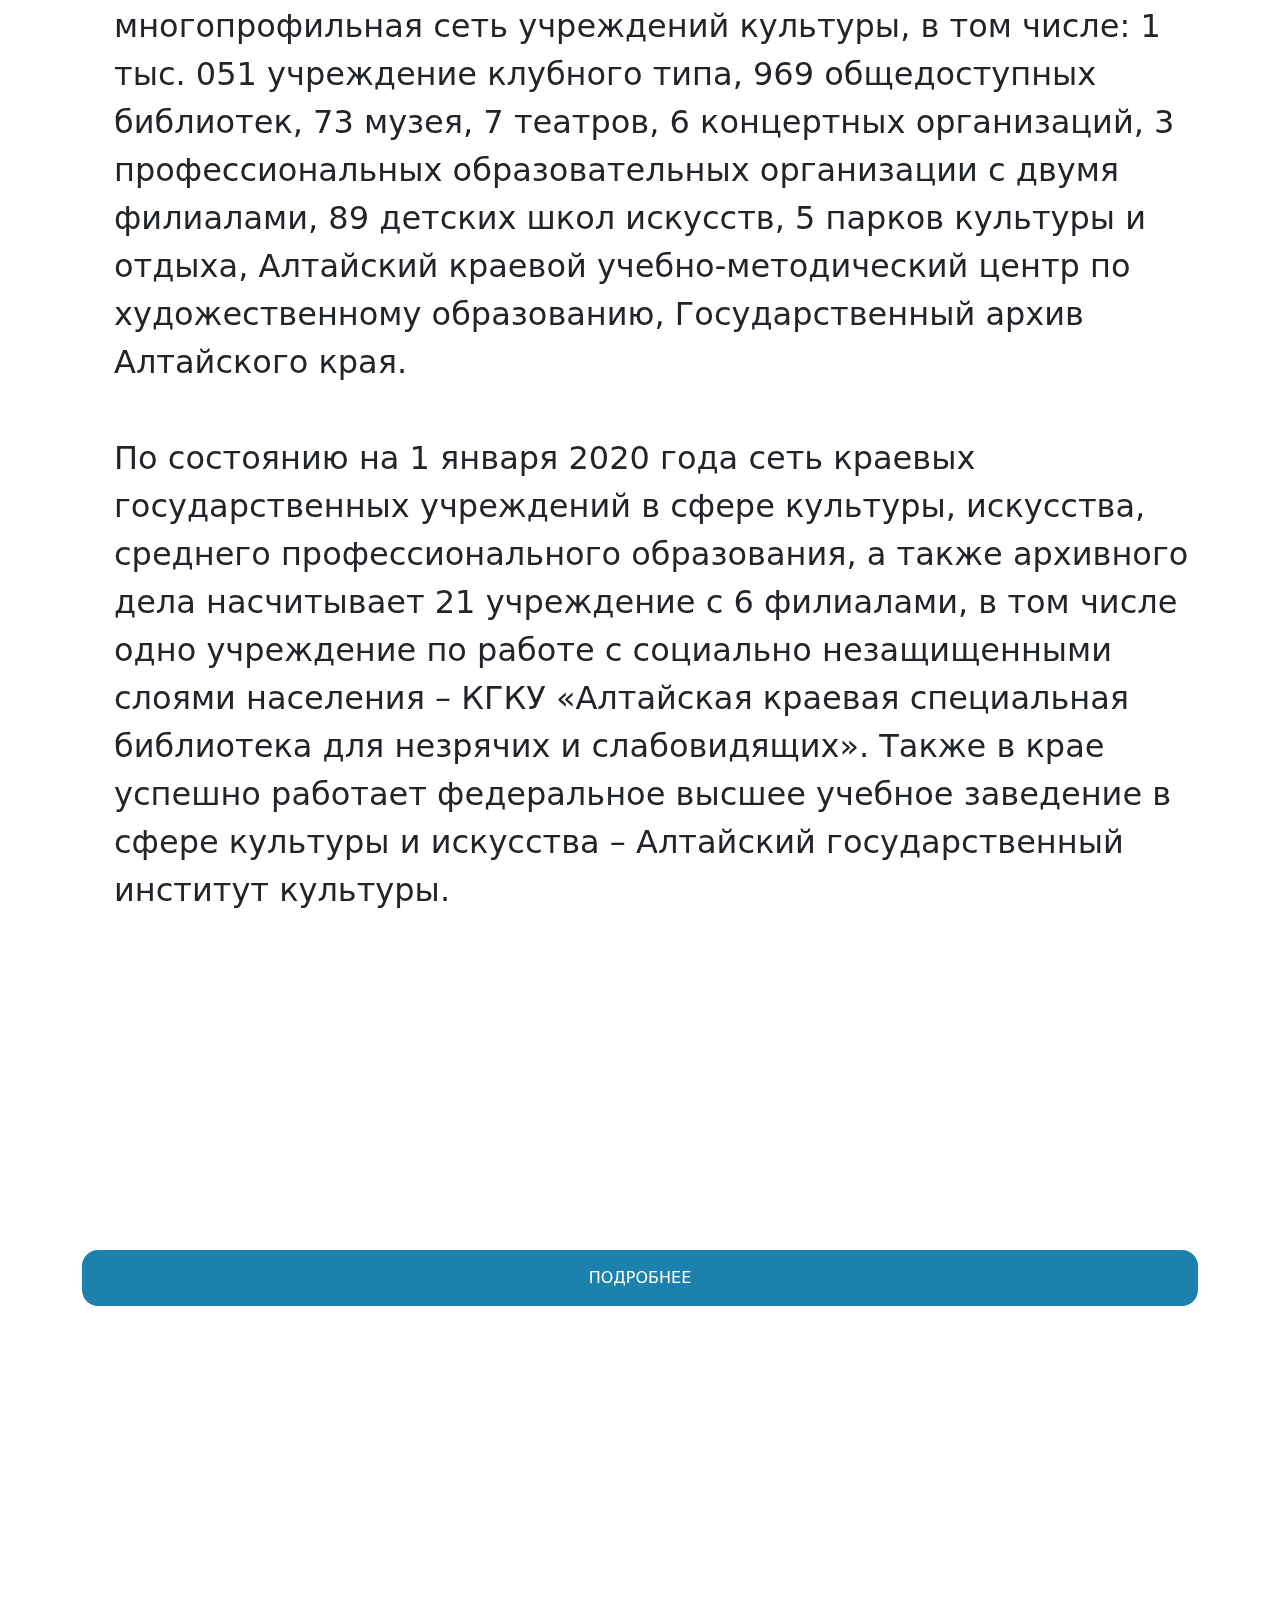
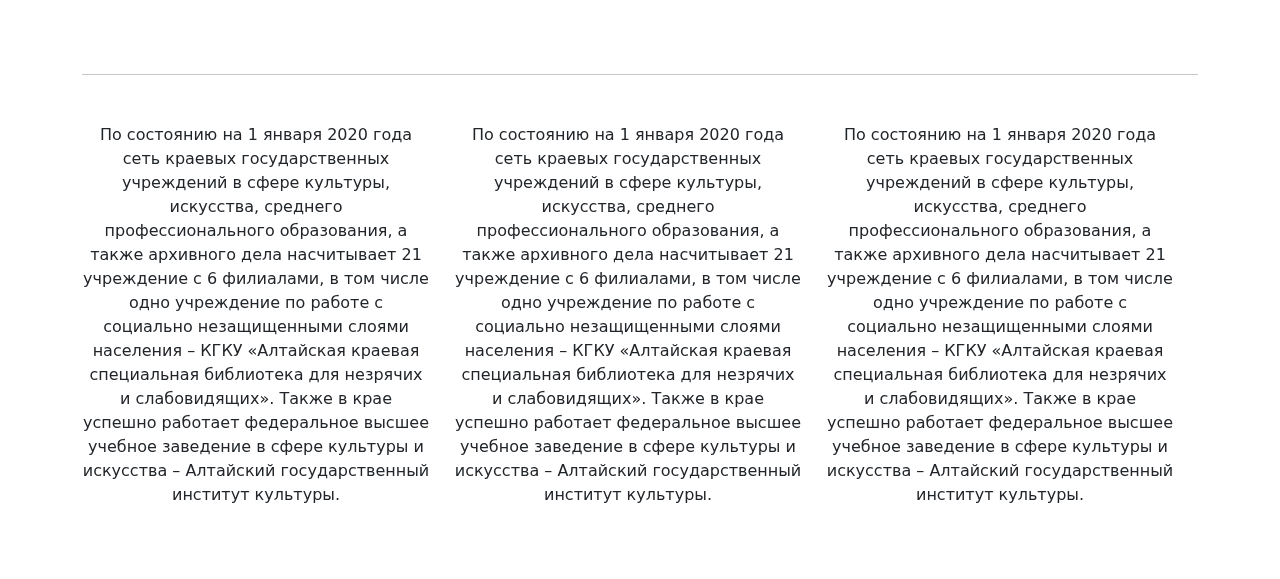
==== commit 0cc67ba7: "first" ====
--- a/src/index.html
+++ b/src/index.html
@@ -35,7 +35,7 @@
 
             <div class="content">
                 <br>
-                <hr >
+                <hr>
                 <div class="first-block-btns">
                     <div class="row">
                         <div class="mrt2 text-center col-lg-12">
--- a/src/css/main.css
+++ b/src/css/main.css
@@ -1,7 +1,7 @@
 /* colors */
 /* Basic settings */
 html {
-  font-size: 10px;
+  font-size: 1rem;
 }
 /* Typografy */
 section {
@@ -80,8 +80,17 @@
   border-radius: 1rem;
   border: #0a53be;
 }
+.text-blur {
+  color: #ffffff;
+  padding: 2rem;
+  font-size: 2rem;
+}
+.text-blur-content {
+  color: #ffffff;
+  padding: 1rem 3rem;
+  display: inline-block;
+}
 .box {
   background-color: rgba(0, 0, 0, 0.32);
   height: 100%;
-  width: 100%;
 }
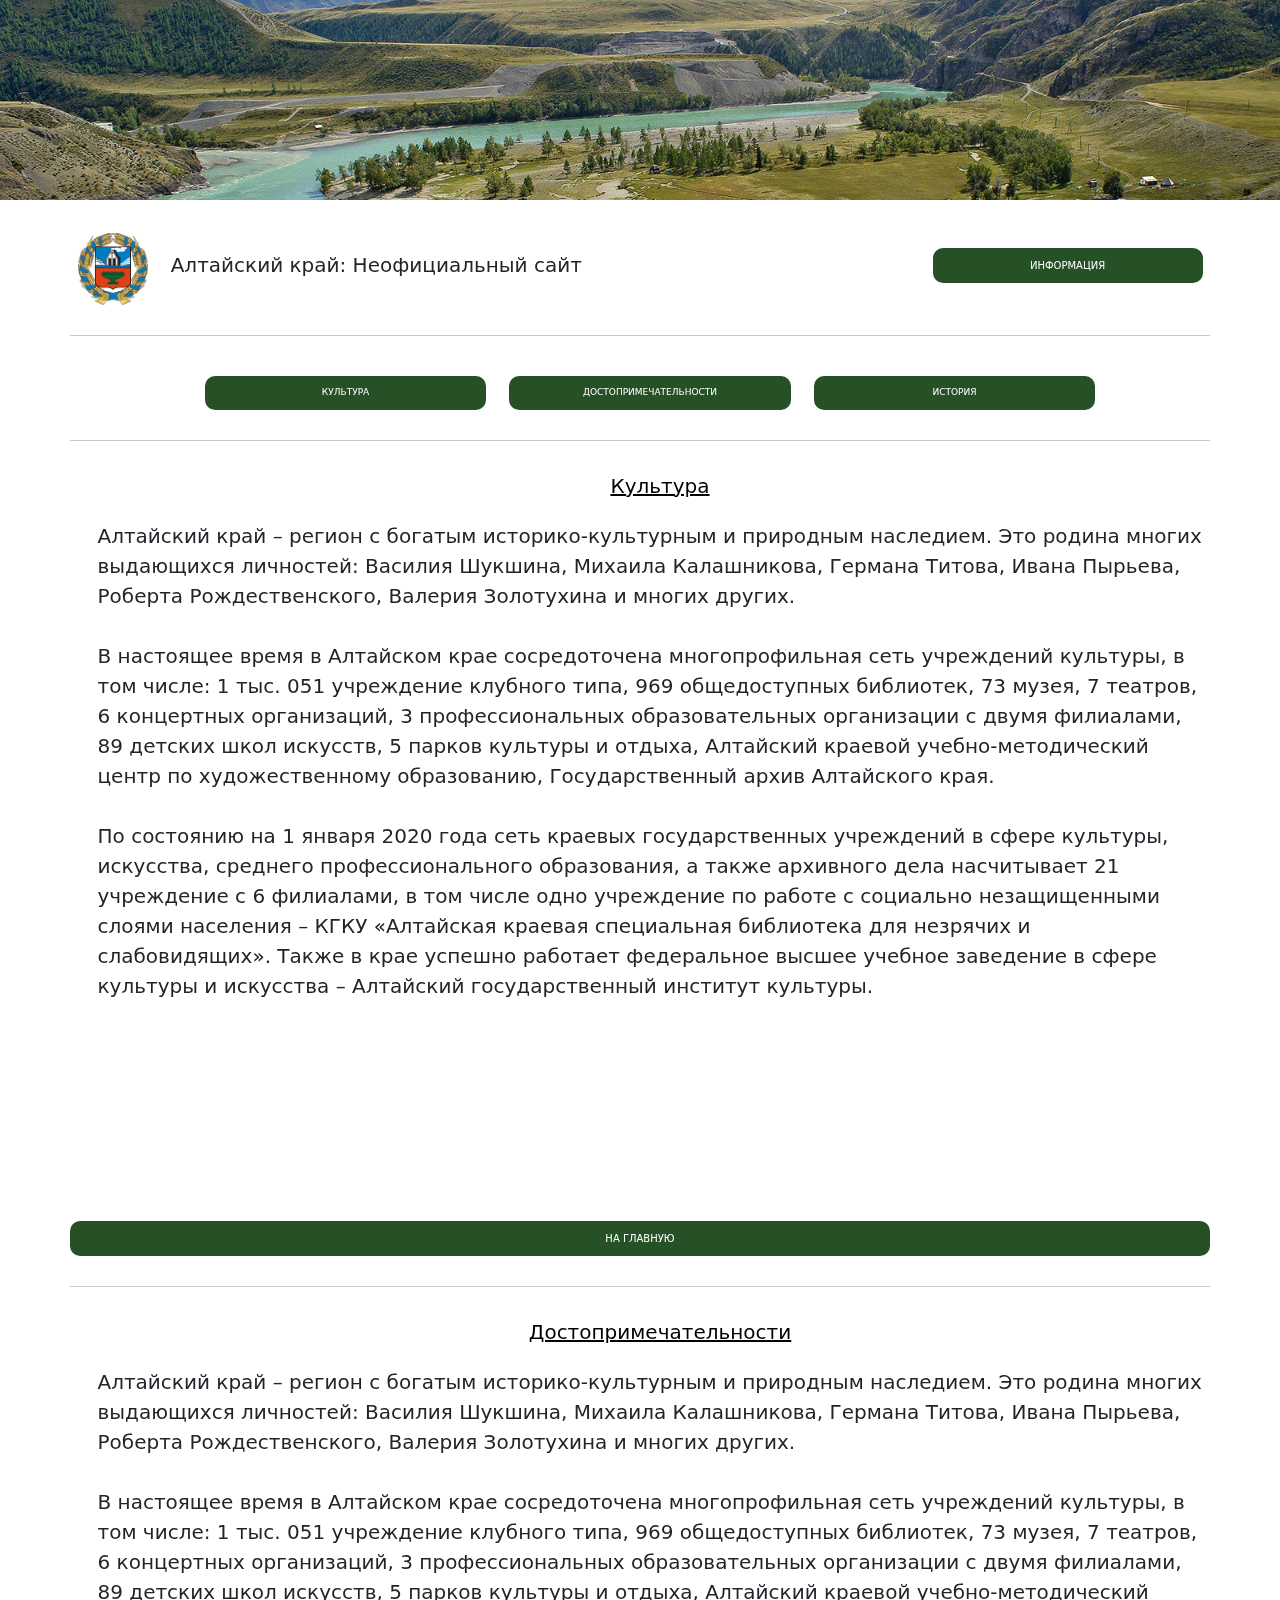
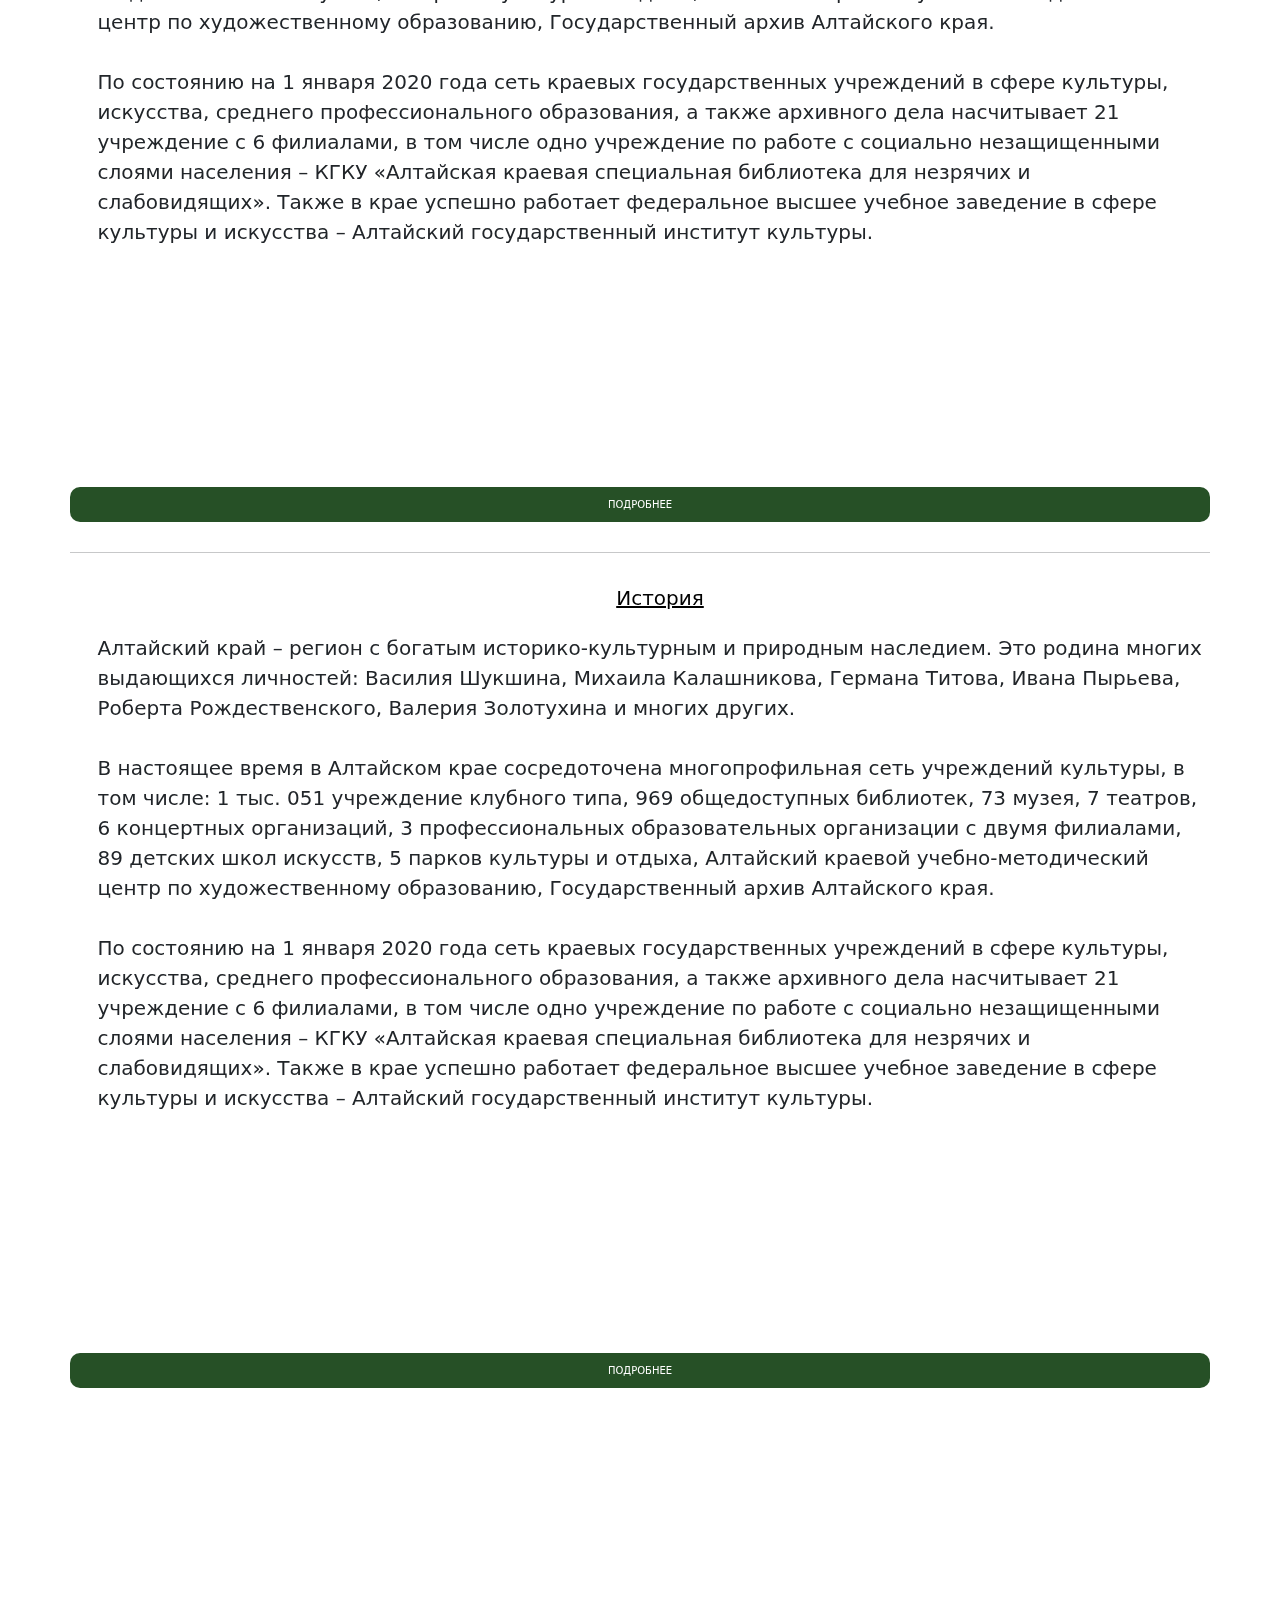
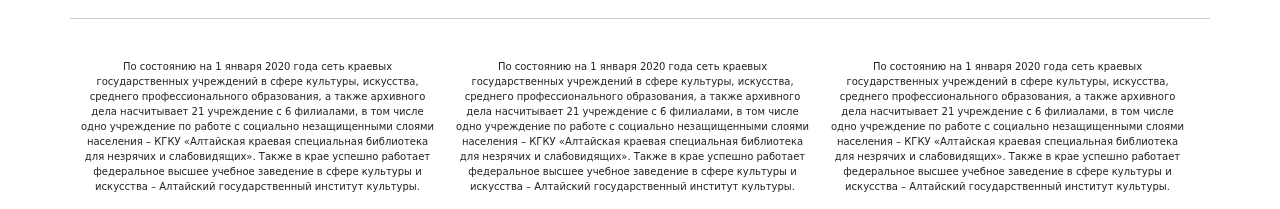
==== commit 8dfeb88a: "latest" ====
--- a/src/index.html
+++ b/src/index.html
@@ -11,46 +11,37 @@
 <body>
 
 <section id="title" class="parallax-window ignore" data-parallax="scroll" data-image-src="img/sh.jpg"></section>
-	<!-- <img id="title" class="ignore" src="img/sh.jpg" alt=""> -->
-	<main>
-		<div class="container" >
-				<div class="header">
-					<div class="row">
-						<div class="col-md-9">
-								<img class="logo" src="img/logo-a.png" alt="logo-a">
-								<div class="text-title"> Алтайский край: Неофициальный сайт</div>
-						</div>
-
-						<div class="col-md-3">
-							<div class="wrap">
-								<div class="wrap-block">
-									<a href="#inf"  class="btn button">
-										Инфомация
-									</a>
-								</div>
-							</div>
-						</div>
+<main>
+    <div class="container" >
+        <div class="header">
+            <div class="row">
+                <div class="col-md-9">
+                    <img class="logo" src="img/logo-a.png" alt="logo-a">
+                    <div class="text-title"> Алтайский край: Неофициальный сайт</div>
+                </div>
+                <div class="col-md-3">
+                    <div class="wrap">
+                        <div class="wrap-block">
+                            <a href="index.html"  class="btn button">Информация</a>
+                        </div>
                     </div>
                 </div>
-
-            <div class="content">
-                <br>
-                <hr>
+                <hr class="mrt2">
                 <div class="first-block-btns">
                     <div class="row">
-                        <div class="mrt2 text-center col-lg-12">
+                        <div class="mrt2 text-center col-md-12">
 
-                            <a href="#part1" class="btn button-block col-lg-3">Культура</a>
+                            <a href="#part1" class="btn button-block col-md-3">Культура</a>
 
-                            <a href="#part2" class="btn button-block col-lg-3">Достопримечательности</a>
+                            <a href="#part2" class="btn button-block col-md-3">Достопримечательности</a>
 
-                            <a href="#part3" class="btn button-block col-lg-3">История</a>
+                            <a href="#part3" class="btn button-block col-md-3">История</a>
                         </div>
                     </div>
                 </div>
                 <hr class="mrt2">
                 <div class="kultura">
-                    <a class="text-title text-center col-lg-12 link" id="part1">Культура</a>
+                    <a href="#title" class="text-title text-center col-md-12 link" id="part1">Культура</a>
                     <div class="text-title">
                         Алтайский край – регион с богатым историко-культурным и природным наследием. Это родина многих выдающихся личностей: Василия Шукшина, Михаила Калашникова, Германа Титова, Ивана Пырьева, Роберта Рождественского, Валерия Золотухина и многих других. <br><br>
 
@@ -60,10 +51,10 @@
                     </div>
                 </div>
                 <section class="mrt1 parallax-window ignore" data-parallax="scroll" data-image-src="img/kult.jpg"></section>
-                <a href="kult.html" class="btn button mrt1">Подробнее</a>
+                <a href="index.html" class="btn button mrt1">На главную</a>
                 <hr class="mrt2">
                 <div class="kultura">
-                    <a href="#title" class="text-title text-center col-lg-12 link" id="part2">Достопримечательности </a>
+                    <a href="#title" class="text-title text-center col-md-12 link" id="part2">Достопримечательности </a>
                     <div class="text-title">
                         Алтайский край – регион с богатым историко-культурным и природным наследием. Это родина многих выдающихся личностей: Василия Шукшина, Михаила Калашникова, Германа Титова, Ивана Пырьева, Роберта Рождественского, Валерия Золотухина и многих других. <br><br>
 
@@ -72,11 +63,11 @@
                         По состоянию на 1 января 2020 года сеть краевых государственных учреждений в сфере культуры, искусства, среднего профессионального образования, а также архивного дела насчитывает 21 учреждение с 6 филиалами, в том числе одно учреждение по работе с социально незащищенными слоями населения – КГКУ «Алтайская краевая специальная библиотека для незрячих и слабовидящих». Также в крае успешно работает федеральное высшее учебное заведение в сфере культуры и искусства – Алтайский государственный институт культуры.
                     </div>
                 </div>
-                <section class="parallax-window ignore" data-parallax="scroll" data-image-src="img/dost.jpg"></section>
+                <section class="mrt2 parallax-window ignore" data-parallax="scroll" data-image-src="img/dost.jpg"></section>
                 <a href="dost.html" class="btn button mrt1">Подробнее</a>
                 <hr class="mrt2">
                 <div class="history">
-                    <a href="#title" class="text-title text-center col-lg-12 link" id="part3">История</a>
+                    <a href="#title" class="text-title text-center col-md-12 link" id="part3">История</a>
                     <div class="text-title">
                         Алтайский край – регион с богатым историко-культурным и природным наследием. Это родина многих выдающихся личностей: Василия Шукшина, Михаила Калашникова, Германа Титова, Ивана Пырьева, Роберта Рождественского, Валерия Золотухина и многих других. <br><br>
 
@@ -85,18 +76,24 @@
                         По состоянию на 1 января 2020 года сеть краевых государственных учреждений в сфере культуры, искусства, среднего профессионального образования, а также архивного дела насчитывает 21 учреждение с 6 филиалами, в том числе одно учреждение по работе с социально незащищенными слоями населения – КГКУ «Алтайская краевая специальная библиотека для незрячих и слабовидящих». Также в крае успешно работает федеральное высшее учебное заведение в сфере культуры и искусства – Алтайский государственный институт культуры.
                     </div>
                 </div>
-                <section class="parallax-window ignore" data-parallax="scroll" data-image-src="img/hist.jpg"></section>
+                <section class="mrt2 parallax-window ignore" data-parallax="scroll" data-image-src="img/hist.jpg"></section>
                 <a href="hist.html" class="btn button mrt1">Подробнее</a>
                 <section class="white"></section>
                 <hr class="mrt2" id="inf" >
-                <div class="mrt2 row col-lg-12">
-                    <div class="infa col-lg-4 text-center">По состоянию на 1 января 2020 года сеть краевых государственных учреждений в сфере культуры, искусства, среднего профессионального образования, а также архивного дела насчитывает 21 учреждение с 6 филиалами, в том числе одно учреждение по работе с социально незащищенными слоями населения – КГКУ «Алтайская краевая специальная библиотека для незрячих и слабовидящих». Также в крае успешно работает федеральное высшее учебное заведение в сфере культуры и искусства – Алтайский государственный институт культуры.<br><br></div>
-                    <div class="infa col-lg-4 text-center">По состоянию на 1 января 2020 года сеть краевых государственных учреждений в сфере культуры, искусства, среднего профессионального образования, а также архивного дела насчитывает 21 учреждение с 6 филиалами, в том числе одно учреждение по работе с социально незащищенными слоями населения – КГКУ «Алтайская краевая специальная библиотека для незрячих и слабовидящих». Также в крае успешно работает федеральное высшее учебное заведение в сфере культуры и искусства – Алтайский государственный институт культуры. <br><br></div>
-                    <div class="infa col-lg-4 text-center">По состоянию на 1 января 2020 года сеть краевых государственных учреждений в сфере культуры, искусства, среднего профессионального образования, а также архивного дела насчитывает 21 учреждение с 6 филиалами, в том числе одно учреждение по работе с социально незащищенными слоями населения – КГКУ «Алтайская краевая специальная библиотека для незрячих и слабовидящих». Также в крае успешно работает федеральное высшее учебное заведение в сфере культуры и искусства – Алтайский государственный институт культуры.<br><br></div>
+                <div class="mrt2 row col-md-12">
+                    <div class="infa col-md-4 text-center">По состоянию на 1 января 2020 года сеть краевых государственных учреждений в сфере культуры, искусства, среднего профессионального образования, а также архивного дела насчитывает 21 учреждение с 6 филиалами, в том числе одно учреждение по работе с социально незащищенными слоями населения – КГКУ «Алтайская краевая специальная библиотека для незрячих и слабовидящих». Также в крае успешно работает федеральное высшее учебное заведение в сфере культуры и искусства – Алтайский государственный институт культуры.<br><br></div>
+                    <div class="infa col-md-4 text-center">По состоянию на 1 января 2020 года сеть краевых государственных учреждений в сфере культуры, искусства, среднего профессионального образования, а также архивного дела насчитывает 21 учреждение с 6 филиалами, в том числе одно учреждение по работе с социально незащищенными слоями населения – КГКУ «Алтайская краевая специальная библиотека для незрячих и слабовидящих». Также в крае успешно работает федеральное высшее учебное заведение в сфере культуры и искусства – Алтайский государственный институт культуры. <br><br></div>
+                    <div class="infa col-md-4 text-center">По состоянию на 1 января 2020 года сеть краевых государственных учреждений в сфере культуры, искусства, среднего профессионального образования, а также архивного дела насчитывает 21 учреждение с 6 филиалами, в том числе одно учреждение по работе с социально незащищенными слоями населения – КГКУ «Алтайская краевая специальная библиотека для незрячих и слабовидящих». Также в крае успешно работает федеральное высшее учебное заведение в сфере культуры и искусства – Алтайский государственный институт культуры.<br><br></div>
                 </div>
             </div>
-            </div>
         </div>
-	</main>
+    </div>
+</main>
+
+
+
+
+
+
 </body>
 </html>
--- a/src/css/main.css
+++ b/src/css/main.css
@@ -1,7 +1,7 @@
 /* colors */
 /* Basic settings */
 html {
-  font-size: 1rem;
+  font-size: 10px;
 }
 /* Typografy */
 section {
@@ -51,9 +51,12 @@
   margin-top: 2rem;
 }
 .button {
+  font-weight: 500;
+  -ms-flex-wrap: nowrap;
+      flex-wrap: nowrap;
   width: 100%;
   font-size: 1rem;
-  background-color: #1c82ad;
+  background-color: #265026;
   color: #ffffff;
   padding: 1rem 3rem;
   border-radius: 1rem;
@@ -61,9 +64,12 @@
   text-transform: uppercase;
 }
 .button-block {
+  -ms-flex-wrap: nowrap;
+      flex-wrap: nowrap;
+  font-weight: 500;
   margin-left: 2rem;
   font-size: 0.9rem;
-  background-color: #1c82ad;
+  background-color: #265026;
   color: #ffffff;
   padding: 1rem 3rem;
   border-radius: 1rem;
@@ -73,8 +79,25 @@
 .link {
   color: #000;
 }
+.link-w {
+  color: #fff3cd;
+  display: inline-block;
+  font-size: 1.5rem;
+}
+.link-b {
+  color: #fff3cd;
+  display: inline-block;
+  font-size: 1.5rem;
+  padding: 1rem;
+}
 .size {
-  height: 1080px;
+  height: 600px;
+}
+.size-s2 {
+  height: 600px;
+}
+.size-s3 {
+  height: 700px;
 }
 .infa {
   border-radius: 1rem;
@@ -86,11 +109,14 @@
   font-size: 2rem;
 }
 .text-blur-content {
+  font-weight: 100;
+  font-size: 2rem;
   color: #ffffff;
   padding: 1rem 3rem;
   display: inline-block;
 }
 .box {
-  background-color: rgba(0, 0, 0, 0.32);
+  background-color: rgba(0, 0, 0, 0.77);
   height: 100%;
+  border-radius: 1rem;
 }
